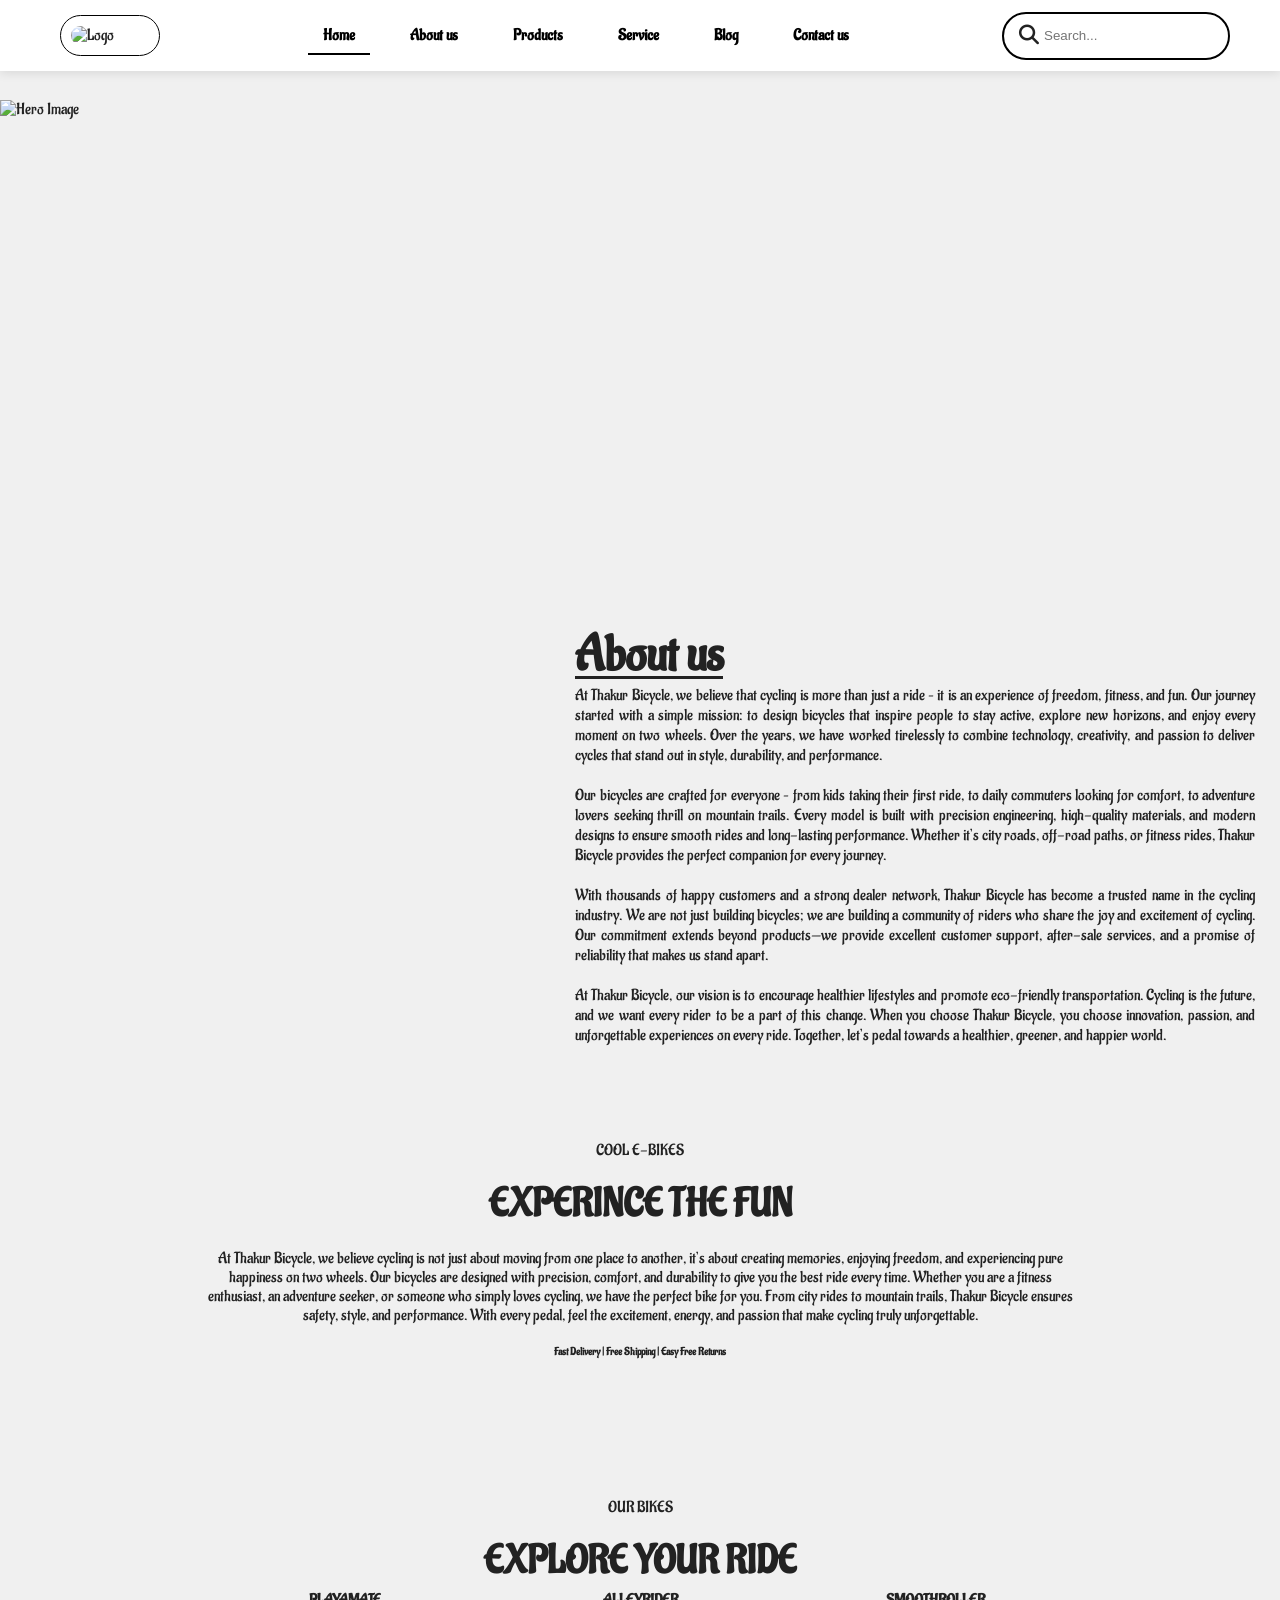
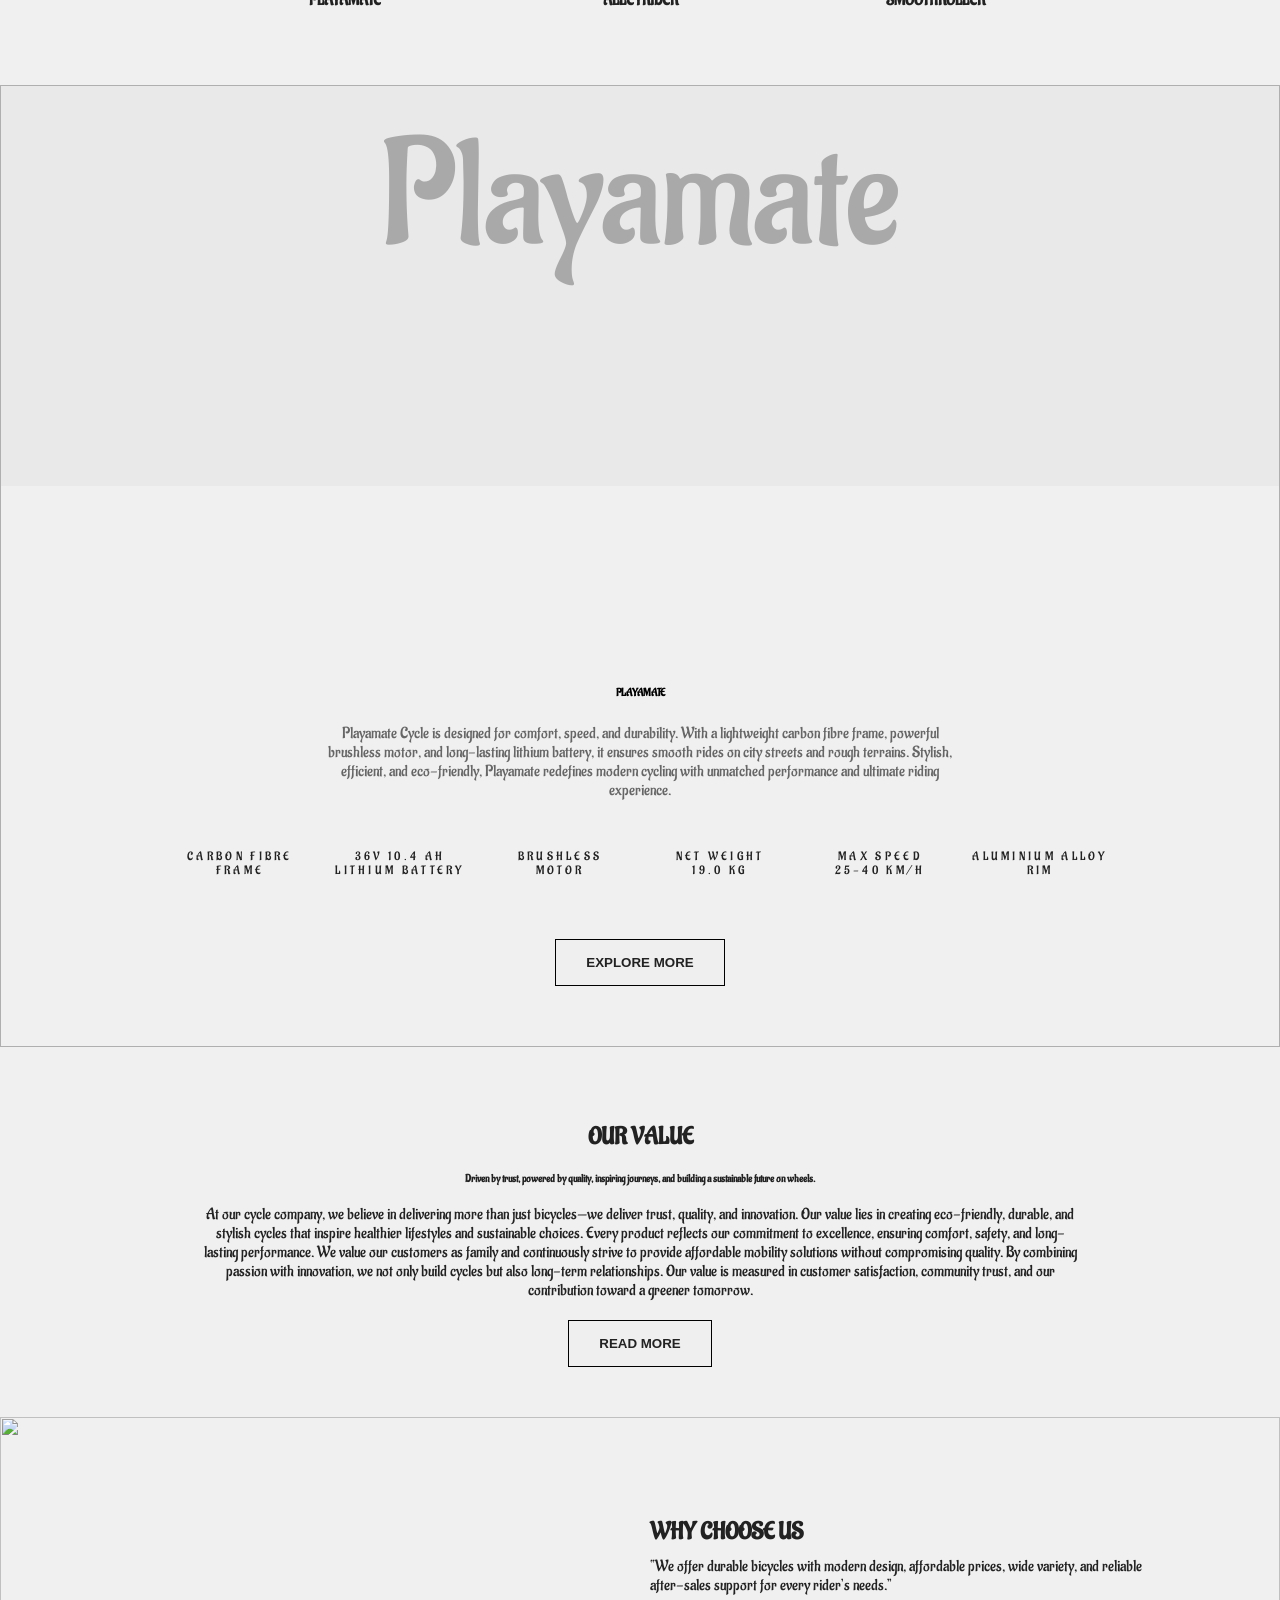
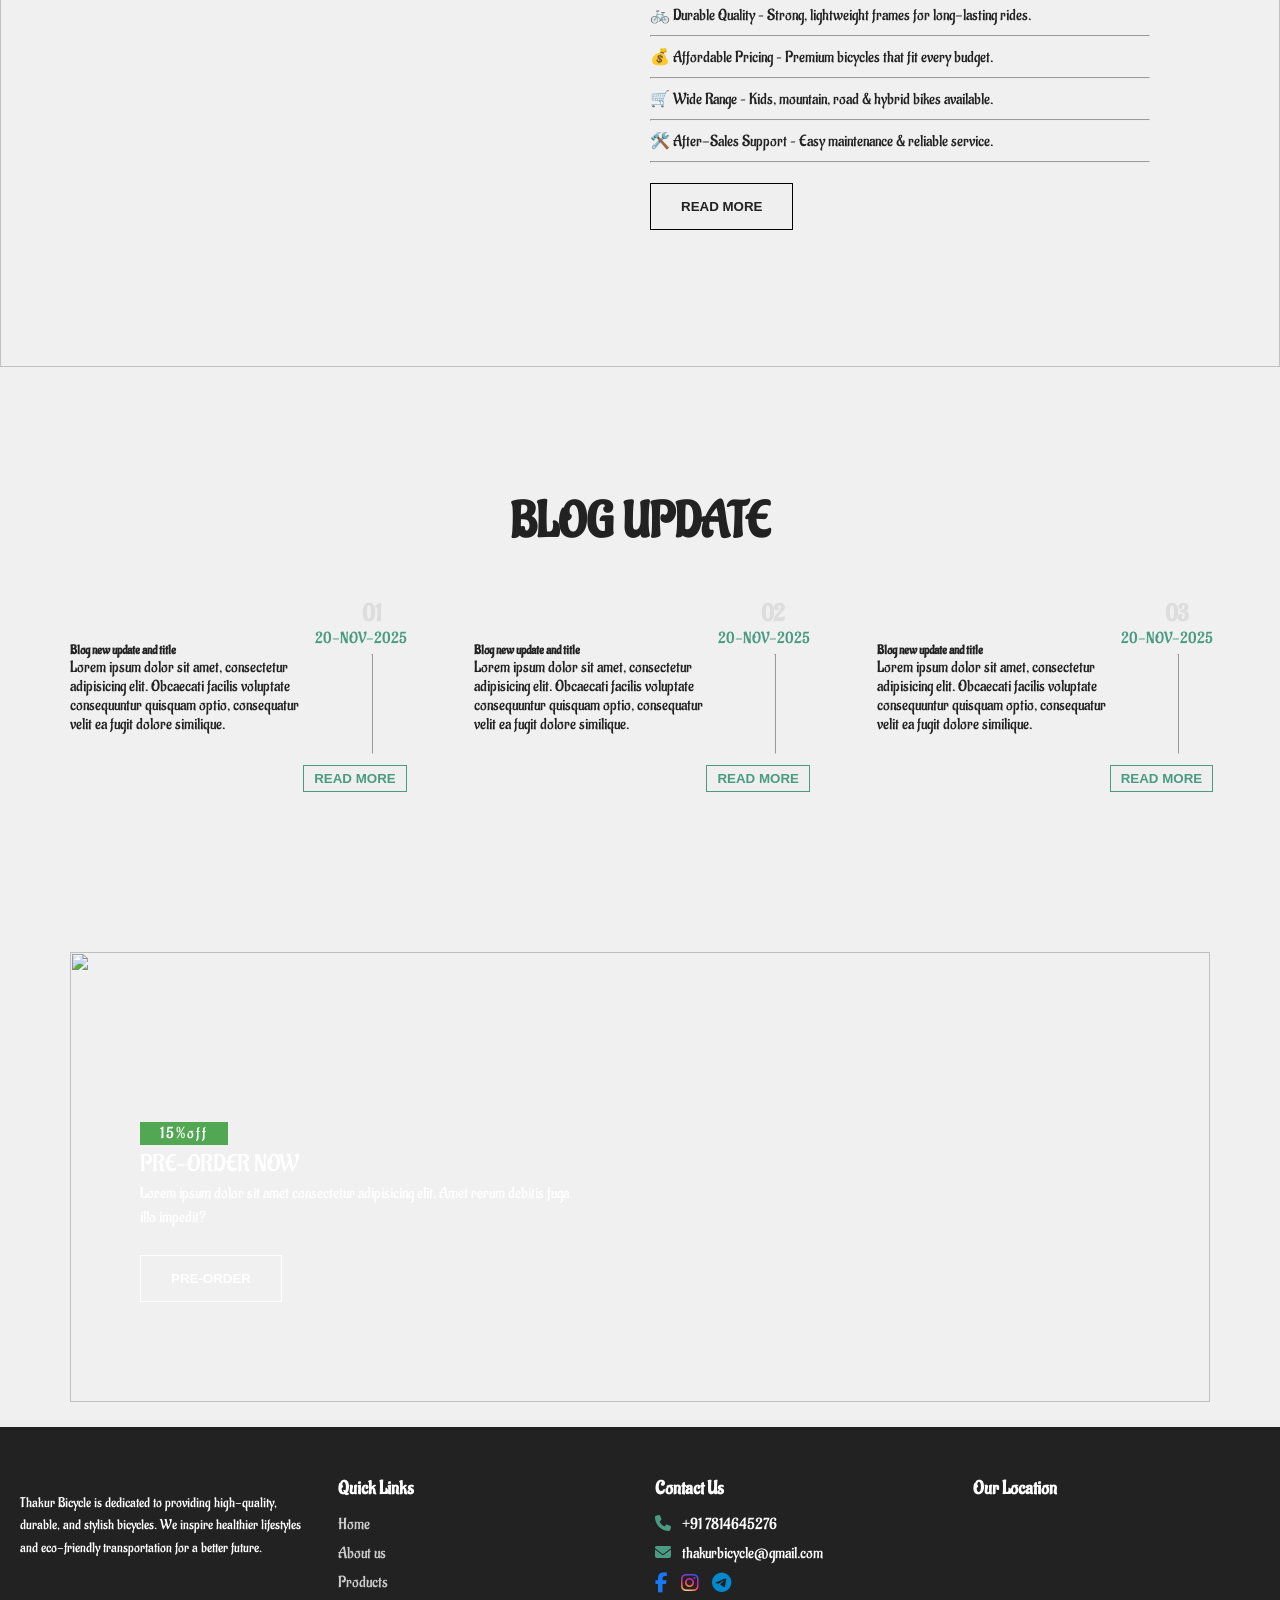
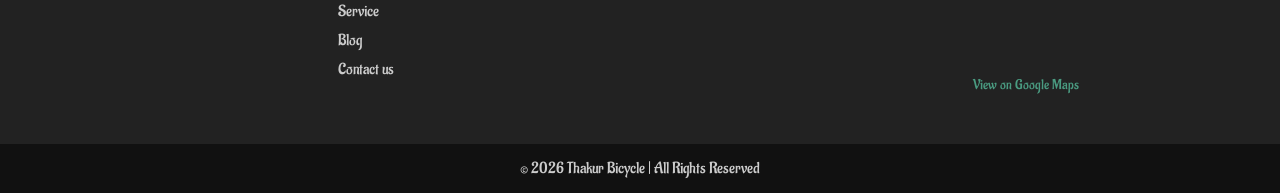
==== index.html @ c26f16fe "Add files via upload" ====
<!DOCTYPE html>
<html lang="en">

<head img="images/logo one.png">
  <meta charset="UTF-8">
  <meta name="viewport" content="width=device-width, initial-scale=1.0">
  <title>Thakurbycycle</title>
  <link rel="stylesheet" href="style.css">
  <link rel="preconnect" href="https://fonts.googleapis.com">
  <link rel="preconnect" href="https://fonts.gstatic.com" crossorigin>
  <link href="https://fonts.googleapis.com/css2?family=Aladin&display=swap" rel="stylesheet">
  <link rel="stylesheet" href="https://cdnjs.cloudflare.com/ajax/libs/font-awesome/6.4.0/css/all.min.css">
</head>

<body>
  <section class="header-section">
  <div class="container">
    <div class="navbar">
      <div class="nav-logo">
        <img src="images/logo one.png" alt="Logo">
      </div>

      <input type="checkbox" id="menu-toggle" class="menu-toggle">
      <label for="menu-toggle" class="menu-icon">
        <span></span>
        <span></span>
        <span></span>
      </label>

      <div class="nav-menu">
        <ul>
          <li><a href="index.html" class="active">Home</a></li>
          <li><a href="about.html">About us</a></li>
          <li><a href="products.html">Products</a></li>
          <li><a href="service.html">Service</a></li>
          <li><a href="blog.html">Blog</a></li>
          <li><a href="contact.html">Contact us</a></li>
        </ul>
      </div>

      <div class="search-box pill">
        <div class="search-icon"><i class="fa fa-search"></i></div>
        <input type="text" placeholder="Search...">
      </div>
    </div>
  </div>
</section>

  <section class="hero-section">
    <div class="container">
      <div class="banner">
        <img src="images/hero image.jpg" alt="Hero Image">
      </div>
    </div>
  </section>


  <section class="about-us-section">
    <div class="container">
      <div class="about">
        <div class="about-image">
          <img src="images/about image.png" alt="">
        </div>
        <div class="about-content">
          <h1>About us</h1>
          <p>At Thakur Bicycle, we believe that cycling is more than just a ride – it is an experience of freedom,
            fitness, and fun. Our journey started with a simple mission: to design bicycles that inspire people to stay
            active, explore new horizons, and enjoy every moment on two wheels. Over the years, we have worked
            tirelessly
            to combine technology, creativity, and passion to deliver cycles that stand out in style, durability, and
            performance.
            <br><br>
            Our bicycles are crafted for everyone – from kids taking their first ride, to daily commuters looking for
            comfort, to adventure lovers seeking thrill on mountain trails. Every model is built with precision
            engineering, high-quality materials, and modern designs to ensure smooth rides and long-lasting performance.
            Whether it’s city roads, off-road paths, or fitness rides, Thakur Bicycle provides the perfect companion for
            every journey.
            <br><br>
            With thousands of happy customers and a strong dealer network, Thakur Bicycle has become a trusted name in
            the
            cycling industry. We are not just building bicycles; we are building a community of riders who share the joy
            and excitement of cycling. Our commitment extends beyond products—we provide excellent customer support,
            after-sale services, and a promise of reliability that makes us stand apart.
            <br><br>
            At Thakur Bicycle, our vision is to encourage healthier lifestyles and promote eco-friendly transportation.
            Cycling is the future, and we want every rider to be a part of this change. When you choose Thakur Bicycle,
            you choose innovation, passion, and unforgettable experiences on every ride. Together, let’s pedal towards a
            healthier, greener, and happier world.
          </p>
        </div>
      </div>
    </div>
  </section>


  <section class="e-bikes-section">
    <div class="container">
      <div class="e-bikes">
        <p>COOL E-BIKES</p>
        <h1>EXPERINCE THE FUN</h1>
        <p>At Thakur Bicycle, we believe cycling is not just about moving from one place to another, it’s about creating
          memories, enjoying freedom, and experiencing pure happiness on two wheels. Our bicycles are designed with
          precision, comfort, and durability to give you the best ride every time. Whether you are a fitness enthusiast,
          an adventure seeker, or someone who simply loves cycling, we have the perfect bike for you. From city rides to
          mountain trails, Thakur Bicycle ensures safety, style, and performance. With every pedal, feel the excitement,
          energy, and passion that make cycling truly unforgettable.</p>
        <h6>Fast Delivery | Free Shipping | Easy Free Returns</h6>
      </div>
    </div>
  </section>



  <section class="our-bike-section">
    <div class="container">
      <div class="bikes">
        <p>OUR BIKES</p>
        <h1>EXPLORE YOUR RIDE</h1>
        <div class="bikes-images">
          <div class="img-caption">
            <img src="images/bikes 1.png" alt="">
            <h4>PLAYAMATE</h4>
          </div>

          <div class="img-caption">
            <img src="images/bikes 2.png" alt="">
            <h4>ALLEYRIDER</h4>
          </div>

          <div class="img-caption">
            <img src="images/bikes 3.png" alt="">
            <h4>SMOOTHROLLER</h4>
          </div>
        </div>
      </div>
    </div>
  </section>


  <section class="bikes-details-section">
    <div class="container">
      <div class="bikes-details">

        <div class="detail-section1">
          <p>Playamate</p>
          <img src="images/detail bike image.png" alt="">
        </div>

        <div class="detail-section2">
          <h6>PLAYAMATE</h6>
          <P>Playamate Cycle is designed for comfort, speed, and durability. With a lightweight carbon fibre frame,
            powerful brushless motor, and long-lasting lithium battery, it ensures smooth rides on city streets and
            rough
            terrains. Stylish, efficient, and eco-friendly, Playamate redefines modern cycling with unmatched
            performance
            and ultimate riding experience.</P>
        </div>

        <div class="bikefeature">
          <div class="feature">
            <img src="images/Carbon Fibre Frame.png" alt="">
            <p>Carbon Fibre <br> Frame</p>
          </div>
          <div class="feature">
            <img src="images/36V 10.4 AH Lithium Battery.png" alt="">
            <p>36V 10.4 AH <br> Lithium Battery</p>
          </div>
          <div class="feature">
            <img src="images/Brushless Motor.png" alt="">
            <p>Brushless <br> Motor</p>
          </div>
          <div class="feature">
            <img src="images/Net Weight 19.0 KG.png" alt="">
            <p>Net Weight <br> 19.0 KG</p>
          </div>
          <div class="feature">
            <img src="images/Max Speed 25-40 KM-H.png" alt="">
            <p>Max Speed <br> 25-40 KM/H</p>
          </div>
          <div class="feature">
            <img src="images/Aluminium Alloy Rim.png" alt="">
            <p>Aluminium Alloy <br> Rim</p>
          </div>
        </div>

        <div class="explore-btn">
          <button><a href="">EXPLORE MORE</a></button>
        </div>

      </div>
    </div>
  </section>



  <section class="our-value-section">
    <div class="container">
      <div class="our-value">
        <h1>OUR VALUE</h1>
        <h6>Driven by trust, powered by quality, inspiring journeys, and building a sustainable future on wheels.</h6>
        <p>At our cycle company, we believe in delivering more than just bicycles—we deliver trust, quality, and
          innovation. Our value lies in creating eco-friendly, durable, and stylish cycles that inspire healthier
          lifestyles and sustainable choices. Every product reflects our commitment to excellence, ensuring comfort,
          safety, and long-lasting performance. We value our customers as family and continuously strive to provide
          affordable mobility solutions without compromising quality. By combining passion with innovation, we not only
          build cycles but also long-term relationships. Our value is measured in customer satisfaction, community
          trust,
          and our contribution toward a greener tomorrow.</p>

        <div class="read-more-btn">
          <button><a href="">READ MORE</a></button>
        </div>

      </div>
    </div>
  </section>


  <section class="why-choose-us-section">
    <div class="container">
      <div class="why-choose-us">
        <div class="img-contain">
          <img src="images/why choose us.png" alt="">
        </div>

        <div class="content">
          <h1>WHY CHOOSE US</h1>
          <p>“We offer durable bicycles with modern design, affordable prices, wide variety, and reliable after-sales
            support for every rider’s needs.”</p>
          <p>
            🚲 Durable Quality – Strong, lightweight frames for long-lasting rides.
            <hr>
            💰 Affordable Pricing – Premium bicycles that fit every budget.
            <hr>
            🛒 Wide Range – Kids, mountain, road & hybrid bikes available.
            <hr>
            🛠️ After-Sales Support – Easy maintenance & reliable service.
            <hr>
          </p>

          <div class="why-choose-us-btn">
            <button><a href="">READ MORE</a></button>
          </div>
        </div>
      </div>
    </div>
  </section>

  <section class="blog-update-section">
    <div class="container">
      <div class="blog-update">
        <h1>BLOG UPDATE</h1>

        <div class="blog-image-container">
          <div class="blog-image">
            <div class="blog">
              <img src="images/blog 1.png" alt="">
              <div class="blog-content">
                <h5>Blog new update and title</h5>
                <p>Lorem ipsum dolor sit amet, consectetur adipisicing elit. Obcaecati facilis voluptate consequuntur
                  quisquam
                  optio, consequatur velit ea fugit dolore similique.</p>
              </div>
              <div class="update">
                <h1>01</h1>
                <time datetime="20-NOV-2025">20-NOV-2025</time>
                <hr>
                <div class="blog-btn">
                  <button><a href="">READ MORE</a></button>
                </div>
              </div>
            </div>
          </div>

          <div class="blog-image">
            <div class="blog">
              <img src="images/blog 2.png" alt="">
              <div class="blog-content">
                <h5>Blog new update and title</h5>
                <p>Lorem ipsum dolor sit amet, consectetur adipisicing elit. Obcaecati facilis voluptate consequuntur
                  quisquam
                  optio, consequatur velit ea fugit dolore similique.</p>
              </div>
              <div class="update">
                <h1>02</h1>
                <time datetime="20-NOV-2025">20-NOV-2025</time>
                <hr>
                <div class="blog-btn">
                  <button><a href="">READ MORE</a></button>
                </div>
              </div>
            </div>
          </div>

          <div class="blog-image">
            <div class="blog">
              <img src="images/blog 3.png" alt="">
              <div class="blog-content">
                <h5>Blog new update and title</h5>
                <p>Lorem ipsum dolor sit amet, consectetur adipisicing elit. Obcaecati facilis voluptate consequuntur
                  quisquam
                  optio, consequatur velit ea fugit dolore similique.</p>
              </div>
              <div class="update">
                <h1>03</h1>
                <time datetime="20-NOV-2025">20-NOV-2025</time>
                <hr>
                <div class="blog-btn">
                  <button><a href="">READ MORE</a></button>
                </div>
              </div>
            </div>
          </div>

        </div>
      </div>
  </section>



  <section class="pre-order-section">
    <div class="container">
      <div class="pre-order">
        <img src="images/order banner.png" alt="">
        <div class="order-content">
          <p class="p-background">15%off</p>
          <h1>PRE-ORDER NOW</h1>
          <p>Lorem ipsum dolor sit amet consectetur adipisicing elit. Amet rerum debitis fuga illo impedit?</p>
          <div class="order-btn">
            <button><a href="products.html">PRE-ORDER</a></button>
          </div>
        </div>
      </div>
    </div>
  </section>





  <section class="footer-section">
    <div class="container">
      <footer class="footer">

        <div class="footer-column footer-about">
          <img src="images/main logo.png" alt="">
          <p>
            Thakur Bicycle is dedicated to providing high-quality, durable, and stylish bicycles.
            We inspire healthier lifestyles and eco-friendly transportation for a better future.
          </p>
        </div>

        <div class="footer-column footer-menu">
          <h3>Quick Links</h3>
          <ul>
            <li><a href="index.html">Home</a></li>
            <li><a href="about.html">About us</a></li>
            <li><a href="products.html">Products</a></li>
            <li><a href="service.html">Service</a></li>
            <li><a href="blog.html">Blog</a></li>
            <li><a href="contact.html">Contact us</a></li>
          </ul>
        </div>

        <div class="footer-column footer-contact">
          <h3>Contact Us</h3>

          <p><i class="fa-solid fa-phone contact-icon"></i> +91 7814645276</p>
          <p><i class="fa-solid fa-envelope contact-icon"></i> thakurbicycle@gmail.com</p>

          <div class="social-icons">
            <a href="#"><i class="fa-brands fa-facebook-f facebook"></i></a>
            <a href="#"><i class="fa-brands fa-instagram instagram"></i></a>
            <a href="#"><i class="fa-brands fa-telegram telegram"></i></a>
          </div>
        </div>

        <div class="footer-column footer-map">
          <h3>Our Location</h3>

          <iframe src="https://www.google.com/maps?q=Punjab,India&output=embed" width="100%" height="150"
            style="border:0;">
          </iframe>

          <p class="map-link">
            <a href="https://www.google.com/maps?q=Punjab,India" target="_blank">
              View on Google Maps
            </a>
          </p>
        </div>

      </footer>

      <div class="footer-bottom">
        <p>© 2026 Thakur Bicycle | All Rights Reserved</p>
      </div>
    </div>
  </section>

</body>

</html>
---- style.css ----
* {
    margin: 0;
    padding: 0;
    box-sizing: border-box;
}

html {
    scroll-behavior: smooth;
}

body {
    font-family: "Aladin", system-ui;
    background: #f0f0f0;
    color: #222;
    margin-top: 150px;
}

.container {
    width: 100%;
    /* max-width: 1380px; */
    margin: 0 auto;
}

/* navbar section */

.navbar {
    position: fixed;
    top: 0;
    left: 0;
    width: 100%;

    display: flex;
    justify-content: space-between;
    align-items: center;

    background: #fff;
    padding: 10px 50px;
    z-index: 1000;

    box-shadow: 0 2px 10px rgba(0, 0, 0, 0.1);
}

.nav-logo img {
    width: 100px;
    border: 1px solid #000;
    border-radius: 50px;
    padding: 10px;
    margin: 5px 10px;
}

.nav-menu ul {
    display: flex;
    gap: 25px;
    margin: 0 10px;
}

.nav-menu ul li {
    list-style: none;
}

.nav-menu ul li a {
    text-decoration: none;
    color: black;
    font-weight: bold;
}

.nav-menu ul li a {
    text-decoration: none;
    color: black;
    padding: 8px 15px;
    transition: 0.3s;
}

.nav-menu ul li a:hover {
    border-bottom: 2px solid green;
}

.nav-menu ul li a.active {
    border-bottom: 2px solid black;
    font-weight: bold;
}

.search-box {
    display: flex;
    justify-content: space-around;
    align-items: center;
    gap: 5px;
    border: 2px solid black;
    padding: 10px 15px;
    border-radius: 75px;
}

.search-box input {
    border: none;
    background-color: transparent;
}

.search-icon {
    font-size: 20px;
}




/* hero section */

.banner {
    width: 100%;
    margin-top: -50px;
}

.banner img {
    height: 500px;
    width: 100%;
    min-width: 1350px;
}


/* e-bike section */

.e-bikes {
    width: 1280px;
    margin: auto;
    padding: 50px 200px;
}

.e-bikes p,
.e-bikes h1,
.e-bikes p,
.e-bikes h6 {
    display: flex;
    justify-content: center;
    align-items: center;
    text-align: center;
    margin: 20px 0px;
}

.e-bikes h1 {
    font-size: 40px;
}



/* about section */

.about {
    width: 1280px;
    display: flex;
    text-align: center;
    margin: auto;
}

.about-image {
    width: 100%;
    padding: 25px;
}

.about-image img {
    position: relative;
    width: 500px;
    border-radius: 100%;
}

.about-content {
    padding: 25px;
}

.about-content h1 {
    width: 100%;
    font-size: 50px;
    text-decoration: underline;
    text-decoration-thickness: 3px;
    text-underline-offset: 6px;
    text-align: start;
}

.about-content p {
    line-height: 20px;
    text-align: justify;
}



/* bikes section */

.bikes {
    width: 1280px;
    margin: auto;
    padding: 50px 150px;
}

.bikes p,
.bikes h1 {
    display: flex;
    justify-content: center;
    align-items: center;
    text-align: center;
    margin: 20px 0px;
}

.bikes h1 {
    font-size: 40px;
}

.bikes-images {
    display: flex;
    justify-content: space-evenly;
    align-items: center;
    /* margin-top: 100px; */
}

.bikes-images img {
    width: 200px;
    justify-content: space-between;
}

.img-caption h4 {
    text-align: center;
    margin-top: -15px;
}



/* bikes details */

.bikes-details {
    width: 1280px;
    margin: 25px auto;
    border: 1px solid #b0afaf;
}

.detail-section1 {
    height: 400px;
    background-color: #e4e4e499;
    color: darkgray;
}

.detail-section1 p {
    text-align: center;
    padding-top: 20px;
    font-size: 150px;
}

.detail-section1 img {
    width: 800px;
    display: flex;
    margin: auto;
    position: relative;
    top: -170px;
}



.detail-section2 {
    height: auto;
    padding-top: 200px;
}

.detail-section2 h6 {
    padding-bottom: 25px;
    color: #000 !important;
}

.detail-section2 p,
.detail-section2 h6 {
    text-align: center;
    width: 650px;
    margin: auto;
    color: #666666;
}



.bikefeature {
    display: flex;
    justify-content: center;
    align-items: center;
    margin: 50px;
}

.feature {
    text-align: center;
}

.feature img {
    width: 80px;
}

.feature p {
    width: 160px;
    text-align: center;
    font-size: 12px;
    text-transform: uppercase;
    line-height: 1.2;
    letter-spacing: 3.3px;
}

.explore-btn {
    text-align: center;
    margin: 60px auto;
}

.explore-btn button {
    border: 1px solid black;
    padding: 15px 30px;
}

.explore-btn button a {
    text-decoration: none;
    color: #222;
    font-weight: 600;
}


/* our value section */

.our-value {
    width: 1280px;
    display: flex;
    flex-direction: column;
    justify-content: center;
    align-items: center;
    text-align: center;
    gap: 20px;
    margin: auto;
    padding: 50px 200px;

}

.read-more-btn {
    text-align: center;

}

.read-more-btn button {
    border: 1px solid black;
    padding: 15px 30px;
}

.read-more-btn button a {
    text-decoration: none;
    color: #222;
    font-weight: 600;
}




/* why choose us section */

.why-choose-us {
    width: 100%;
    height: 600px;
    min-width: 1300px;
    margin: auto;

}

.img-contain {
    width: 100%;
    margin: auto;
    text-align: center;
}

.img-contain img {
    width: 1280px;
    height: 550px;
}

.content {
    position: relative;
    bottom: 450px;
    left: 50%;
    max-width: 500px;
    display: flex;
    flex-direction: column;
    justify-content: start;
    gap: 10px;
}


.why-choose-us-btn {
    text-align: start;

}

.why-choose-us-btn button {
    border: 1px solid black;
    padding: 15px 30px;
}

.why-choose-us-btn button a {
    text-decoration: none;
    color: #222;
    font-weight: 600;
}





.blog-update>h1 {
    text-align: center;
    margin: 75px;
    font-size: 50px;
}

.blog-image-container {
    width: 1280px;
    display: flex;
    justify-content: space-evenly;
    align-items: center;
    margin: auto;
}

.blog img {
    width: 333px;
}

.blog-content {
    width: 250px;
    margin-top: 14px;
}

.update {
    position: relative;
    bottom: 135px;
    left: 65%;
    width: 120px;
    text-align: end;
}

.update>h1 {
    padding-right: 25px;
    color: #dddddd;
}

.update time {
    color: #4A9B81;
}

.update hr {
    width: 100px;
    transform: rotate(90deg);
    margin-left: 35px;
    margin-top: 55px;
    margin-bottom: 60px;
}


.blog-btn {
    text-align: end;
}

.blog-btn button {
    border: 1px solid #4A9B81;
    padding: 5px 10px;
}

.blog-btn button a {
    text-decoration: none;
    color: #4A9B81;
    font-weight: 600;
}






.pre-order {
    width: 1140px;
    height: 450px;
    margin: 25px auto;
}


.pre-order img {
    display: block;
    justify-content: center;
    margin: auto;
    width: 1140px;
    height: 450px;
}

.order-content {
    width: 50%;
    position: relative;
    bottom: 350px;
    color: white;
    padding: 70px;
    line-height: 1.5;

}

.p-background {
    background-color: #52a752;
    display: inline;
    padding: 2px 20px;
    letter-spacing: 2px;
}

.order-content h1 {
    font-weight: 500;
}

.order-btn {
    text-align: start;
    margin-top: 25px;
}

.order-btn button {
    border: 1px solid white;
    background-color: transparent;
    padding: 15px 30px;
}

.order-btn button a {
    text-decoration: none;
    color: white;
    font-weight: 600;
}






/* ================= FOOTER ================= */

.footer {
    width: 100%;
    margin: auto;
    display: flex;
    justify-content: space-between;
    gap: 30px;
    padding: 50px 20px;
    background-color: #222;
    color: #fff;
}

.footer-column {
    width: 25%;
}

/* Column 1 */
.footer-about img {
    filter: invert(1);
    width: 80px;
    border-radius: 50%;
    margin-bottom: 15px;
}

.footer-about p {
    font-size: 14px;
    line-height: 1.6;
}

/* Column 2 */
.footer-menu h3 {
    margin-bottom: 15px;
}

.footer-menu ul {
    list-style: none;
}

.footer-menu ul li {
    margin-bottom: 10px;
}

.footer-menu ul li a {
    text-decoration: none;
    color: #ccc;
}

.footer-menu ul li a:hover {
    color: #fff;
}

/* Column 3 */
.footer-contact h3 {
    margin-bottom: 15px;
}

.footer-contact p {
    margin-bottom: 10px;
}

/* Contact Icons */
.contact-icon {
    margin-right: 8px;
    color: #4A9B81;
}

/* Social Icons */
.social-icons {
    margin-top: 10px;
}

.social-icons a {
    text-decoration: none;
}

.social-icons a i {
    font-size: 20px;
    margin-right: 10px;
    transition: 0.3s;
}

/* Original Colors */
.facebook {
    color: #1877F2;
}

.instagram{
    background: radial-gradient(circle at 30% 107%,
            #fdf497 0%, #fdf497 5%,
            #fd5949 45%, #d6249f 60%, #285AEB 90%);

    display: inline-block;

    -webkit-background-clip: text;
    background-clip: text;
    -webkit-text-fill-color: transparent;
}

.twitter {
    color: #000;
}

.telegram {
    color: #0088cc;
}

/* Hover */
.social-icons a i:hover {
    transform: scale(1.2);
}

/* Column 4 */
.footer-map h3 {
    margin-bottom: 10px;
}

.map-link {
    margin-top: 10px;
}

.map-link a {
    color: #4A9B81;
    text-decoration: none;
    font-size: 14px;
}

.map-link a:hover {
    text-decoration: underline;
}

/* Bottom */
.footer-bottom {
    text-align: center;
    background-color: #111;
    color: #ccc;
    padding: 15px;
}











/* ===== MISSION & VISION ===== */
.mission-vision {
    width: 1280px;
    margin: 50px auto;
    display: flex;
    gap: 40px;
}

.mission-box,
.vision-box {
    border: 1px solid #ccc;
    padding: 30px;
    text-align: center;
    background: #fff;
}

/* ===== JOURNEY ===== */
.journey {
    text-align: center;
    margin: 80px 0;
}

.timeline {
    display: flex;
    justify-content: space-around;
    margin-top: 40px;
}

.timeline-box {
    border: 1px solid #000;
    padding: 20px;
    width: 200px;
}

/* ===== TEAM ===== */
.team {
    text-align: center;
    margin: 80px 0;
}

.team-container {
    display: flex;
    justify-content: center;
    gap: 40px;
}

.team-member img {
    width: 150px;
    border-radius: 50%;
}

/* ===== TESTIMONIAL ===== */
.testimonial {
    text-align: center;
    margin: 80px 0;
}

.testimonial-container {
    display: flex;
    justify-content: center;
    gap: 30px;
}

.review-card {
    border: 1px solid #ccc;
    padding: 20px;
    width: 250px;
    background: #fff;
}

/* ===== STATS ===== */
.stats {
    display: flex;
    justify-content: space-around;
    margin: 80px auto;
    width: 1280px;
    text-align: center;
}

.stat-box h1 {
    font-size: 40px;
    color: #4A9B81;
}







/* ===== PRODUCTS PAGE ===== */

.products-page {
    text-align: center;
    margin: 60px 0;
}

.product-container {
    display: flex;
    justify-content: center;
    gap: 40px;
    margin-top: 40px;
}

.product-card {
    border: 1px solid #ccc;
    padding: 20px;
    background: #fff;
    width: 250px;
    text-align: center;
}

.product-card img {
    width: 200px;
}

.product-card button {
    margin-top: 10px;
    padding: 10px 20px;
}

/* ===== CATEGORIES ===== */

.categories {
    text-align: center;
    margin: 80px 0;
}

.category-box {
    display: flex;
    justify-content: center;
    gap: 40px;
    font-size: 18px;
}

/* ===== FEATURES ===== */

.features {
    text-align: center;
    margin: 80px 0;
}

.feature-container {
    display: flex;
    justify-content: center;
    gap: 40px;
}

.feature-box {
    border: 1px solid #000;
    padding: 20px;
    width: 150px;
}

.feature-box i {
    font-size: 30px;
    margin-bottom: 10px;
}

/* ===== TESTIMONIAL (reuse if already added) */

.testimonial-container {
    display: flex;
    justify-content: center;
    gap: 30px;
}

.review-card {
    border: 1px solid #ccc;
    padding: 20px;
    width: 250px;
    background: #fff;
}








/* ===== SERVICE PAGE ===== */

.services {
    text-align: center;
    margin: 60px 0;
}

.service-container {
    display: flex;
    justify-content: center;
    gap: 40px;
}

.service-card {
    border: 1px solid #ccc;
    padding: 20px;
    width: 250px;
    background: #fff;
}

.service-card i {
    font-size: 30px;
    margin-bottom: 10px;
}

/* ===== PROCESS ===== */

.process {
    text-align: center;
    margin: 80px 0;
}

.process-container {
    display: flex;
    justify-content: center;
    gap: 30px;
}

.process-box {
    border: 1px solid #000;
    padding: 20px;
    width: 200px;
}

/* ===== PRICING ===== */

.pricing {
    text-align: center;
    margin: 80px 0;
}

.pricing-container {
    display: flex;
    justify-content: center;
    gap: 40px;
}

.price-card {
    border: 1px solid #ccc;
    padding: 20px;
    width: 250px;
    background: #fff;
}

.price-card button {
    margin-top: 10px;
    padding: 10px 20px;
}







/* ===== BLOG HERO ===== */
.blog-hero {
    text-align: center;
    margin: 60px 0;
}

/* ===== BLOG GRID ===== */
.blog-grid {
    display: flex;
    justify-content: center;
    gap: 40px;
}

.blog-card {
    border: 1px solid #ccc;
    width: 250px;
    padding: 15px;
    background: #fff;
}

.blog-card img {
    width: 100%;
}

.blog-card button {
    margin-top: 10px;
    padding: 8px 15px;
}

/* ===== CATEGORIES ===== */
.blog-categories {
    text-align: center;
    margin: 80px 0;
}

.category-list {
    display: flex;
    justify-content: center;
    gap: 30px;
}

/* ===== LATEST POSTS ===== */
.latest-posts {
    text-align: center;
    margin: 80px 0;
}

.latest-container {
    display: flex;
    justify-content: center;
    gap: 30px;
}

.latest-card {
    border: 1px solid #000;
    padding: 20px;
    width: 200px;
}

/* ===== NEWSLETTER ===== */
.newsletter {
    text-align: center;
    margin: 80px 0;
}

.newsletter input {
    padding: 10px;
    width: 250px;
}

.newsletter button {
    padding: 10px 20px;
}






/* ===== CONTACT HERO ===== */
.contact-hero {
    text-align: center;
    margin: 60px 0;
}

/* ===== CONTACT SECTION ===== */
.contact-section {
    display: flex;
    justify-content: center;
    gap: 50px;
    margin: 50px 0;
}

.contact-form,
.contact-info {
    width: 400px;
}

.contact-form input,
.contact-form textarea {
    width: 100%;
    padding: 10px;
    margin: 10px 0;
}

.contact-form button {
    padding: 10px 20px;
}

/* ===== CONTACT INFO ===== */
.contact-info p {
    margin: 10px 0;
}

/* ===== MAP ===== */
.map {
    margin: 50px 0;
}

/* ===== FAQ ===== */
.faq {
    text-align: center;
    margin: 80px 0;
}

.faq-box {
    border: 1px solid #ccc;
    padding: 20px;
    margin: 20px auto;
    width: 500px;
}



































/* ================= RESPONSIVE ================= */

img {
    max-width: 100%;
    height: auto;
    display: block;
}

/* ===== NAVBAR TOGGLE BASE ===== */
.menu-toggle {
    display: none;
}

.menu-icon {
    display: none;
    flex-direction: column;
    gap: 5px;
    cursor: pointer;
    padding: 10px;
}

.menu-icon span {
    width: 28px;
    height: 3px;
    background: #000;
    border-radius: 3px;
    transition: 0.3s;
}

/* ===== GENERAL RESPONSIVE ===== */
@media (max-width: 1200px) {
    .container,
    .e-bikes,
    .about,
    .bikes,
    .bikes-details,
    .our-value,
    .mission-vision,
    .stats,
    .blog-image-container,
    .pre-order,
    .img-contain img {
        width: 100%;
        max-width: 100%;
    }

    .navbar {
        padding: 10px 20px;
    }

    .banner img,
    .pre-order img {
        min-width: 100%;
    }

    .why-choose-us {
        min-width: 100%;
        height: auto;
        padding: 40px 20px;
    }

    .why-choose-us-btn button,
    .read-more-btn button,
    .explore-btn button,
    .order-btn button {
        padding: 12px 22px;
    }
}

@media (max-width: 992px) {
    .navbar {
        flex-wrap: wrap;
        gap: 15px;
    }

    .nav-menu ul {
        flex-wrap: wrap;
        justify-content: center;
        gap: 12px;
    }

    .e-bikes,
    .bikes,
    .our-value {
        padding: 40px 20px;
    }

    .about {
        flex-direction: column;
        width: 100%;
        padding: 0 20px;
    }

    .about-image img {
        width: 320px;
        max-width: 100%;
        margin: auto;
    }

    .bikes-images,
    .bikefeature,
    .timeline,
    .team-container,
    .testimonial-container,
    .product-container,
    .service-container,
    .process-container,
    .pricing-container,
    .blog-grid,
    .latest-container,
    .contact-section,
    .footer,
    .mission-vision,
    .stats {
        flex-direction: column;
        align-items: center;
    }

    .bikes-details,
    .stats,
    .mission-vision {
        width: 100%;
        padding: 0 20px;
    }

    .detail-section1 {
        height: auto;
        padding-bottom: 30px;
    }

    .detail-section1 p {
        font-size: 72px;
        padding-top: 20px;
    }

    .detail-section1 img {
        width: 90%;
        top: 0;
        margin-top: 10px;
    }

    .detail-section2 {
        padding-top: 40px;
    }

    .detail-section2 p,
    .detail-section2 h6 {
        width: 100%;
        padding: 0 20px;
    }

    .content {
        position: static;
        max-width: 100%;
        padding: 20px;
        text-align: center;
    }

    .why-choose-us-btn {
        text-align: center;
    }

    .pre-order {
        height: auto;
        width: 100%;
    }

    .pre-order img {
        width: 100%;
        height: auto;
    }

    .order-content {
        position: static;
        width: 100%;
        padding: 30px;
        color: #222;
        background: #f4f4f4;
    }

    .footer-column {
        width: 100%;
        text-align: center;
    }

    .footer-about,
    .footer-menu,
    .footer-contact,
    .footer-map {
        display: flex;
        flex-direction: column;
        align-items: center;
    }
}

@media (max-width: 768px) {
    body {
        margin-top: 110px;
    }

    .navbar {
        padding: 10px 15px;
        justify-content: space-between;
        align-items: center;
    }

    .nav-logo img {
        width: 75px;
        padding: 6px;
    }

    .menu-icon {
        display: flex;
    }

    .search-box {
        width: 100%;
        max-width: 100px;
        padding: 8px 12px;
        order: 3;
    }

    .nav-menu {
        width: 100%;
        display: none;
        order: 4;
        margin-top: 10px;
    }

    .menu-toggle:checked ~ .nav-menu {
        display: block;
    }

    .nav-menu ul {
        flex-direction: column;
        align-items: center;
        gap: 10px;
        padding: 10px 0;
    }

    .nav-menu ul li a {
        padding: 6px 10px;
        font-size: 14px;
    }

    .banner {
        margin-top: 0;
    }

    .banner img {
        height: 260px;
        object-fit: cover;
    }

    .e-bikes h1,
    .bikes h1,
    .blog-update > h1 {
        font-size: 30px;
    }

    .about-content h1 {
        font-size: 34px;
        text-align: center;
    }

    .bikes-images {
        flex-direction: column;
        gap: 25px;
    }

    .bikefeature {
        flex-wrap: wrap;
        gap: 20px;
        margin: 30px 10px;
    }

    .feature p {
        width: 130px;
        letter-spacing: 2px;
    }

    .why-choose-us {
        height: auto;
        padding: 35px 15px;
    }

    .img-contain {
        padding: 0 10px;
    }

    .img-contain img {
        height: auto;
    }

    .content {
        margin-top: 20px;
        padding: 10px;
    }

    .blog-image-container {
        flex-direction: column;
        gap: 30px;
        width: 100%;
    }

    .blog img {
        width: 100%;
        max-width: 350px;
        margin: auto;
    }

    .blog-content {
        width: 100%;
        max-width: 320px;
        margin: 14px auto 0;
        text-align: center;
    }

    .update {
        position: static;
        width: 100%;
        text-align: center;
        margin: 20px 0;
    }

    .update hr {
        transform: none;
        margin: 15px auto;
    }

    .pre-order {
        margin: 20px auto;
    }

    .order-content h1 {
        font-size: 28px;
    }

    .contact-form,
    .contact-info {
        width: 100%;
        max-width: 400px;
    }

    .faq-box {
        width: 90%;
    }

    .footer {
        padding: 40px 15px;
        text-align: center;
        align-items: center;
    }
}

@media (max-width: 576px) {
    body {
        margin-top: 95px;
    }

    .navbar {
        /* flex-direction: column; */
        align-items: center;
        padding: 10px;
        gap: 10px;
    }

    .nav-logo img {
        width: 65px;
    }

    .nav-menu ul {
        gap: 6px;
    }

    .nav-menu ul li a {
        font-size: 13px;
        padding: 5px 8px;
    }

    .search-box {
        width: 100%;
        max-width: 75px;
        input::placeholder {
    opacity: 0;
  }
    }

    .banner img {
        height: 220px;
    }

    .e-bikes,
    .bikes,
    .our-value {
        padding: 30px 15px;
    }

    .e-bikes h1,
    .bikes h1,
    .blog-update > h1 {
        font-size: 26px;
    }

    .about-image img {
        width: 240px;
    }

    .about-content h1 {
        font-size: 28px;
    }

    .about-content p,
    .detail-section2 p,
    .our-value p {
        font-size: 14px;
        line-height: 1.6;
    }

    .detail-section1 p {
        font-size: 48px;
    }

    .feature img {
        width: 60px;
    }

    .feature p {
        font-size: 11px;
        letter-spacing: 1.5px;
        width: 110px;
    }

    .mission-box,
    .vision-box,
    .review-card,
    .product-card,
    .service-card,
    .price-card,
    .latest-card,
    .timeline-box,
    .process-box,
    .feature-box {
        width: 100%;
        max-width: 320px;
    }

    .footer {
        padding: 30px 15px;
    }

    .footer-column {
        width: 100%;
        max-width: 100%;
        text-align: center;
    }

    .footer-about p,
    .footer-menu ul li a,
    .footer-contact p,
    .map-link a {
        font-size: 13px;
    }

    .footer-bottom {
        font-size: 13px;
    }
}
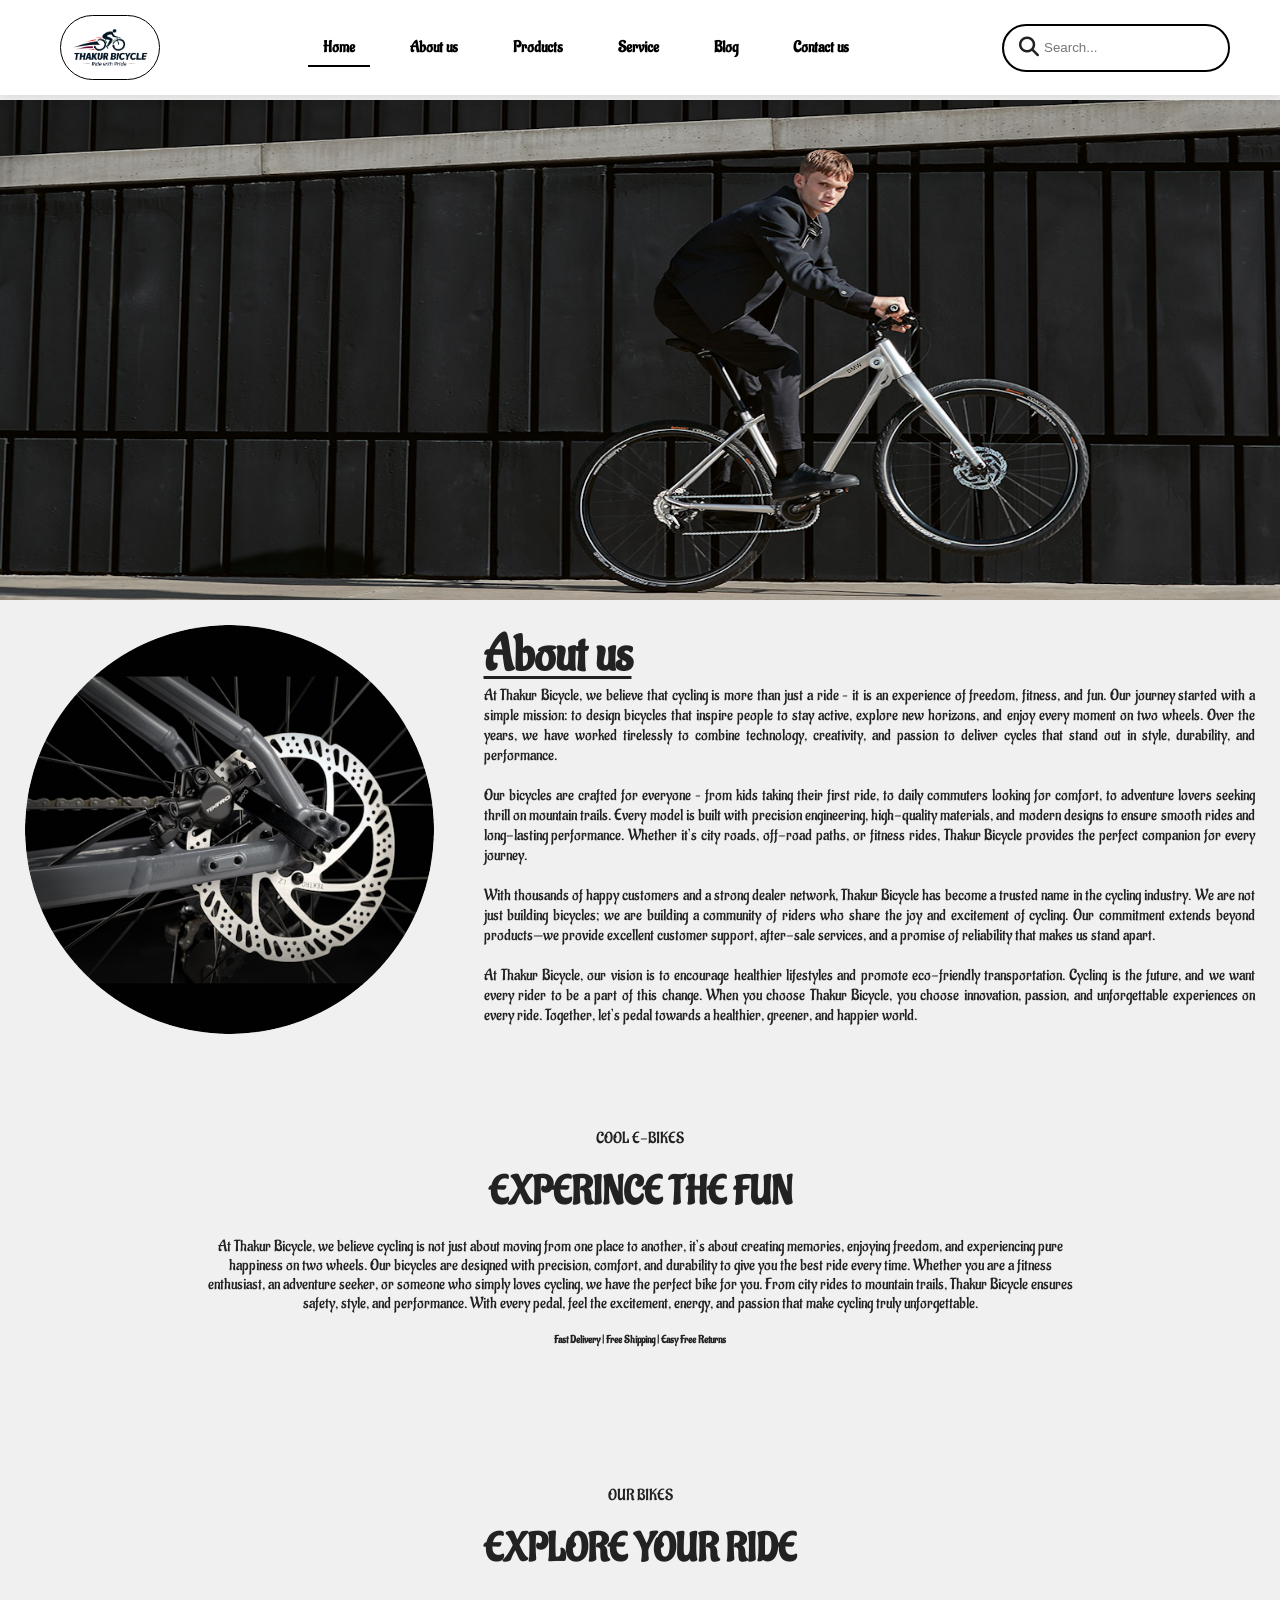
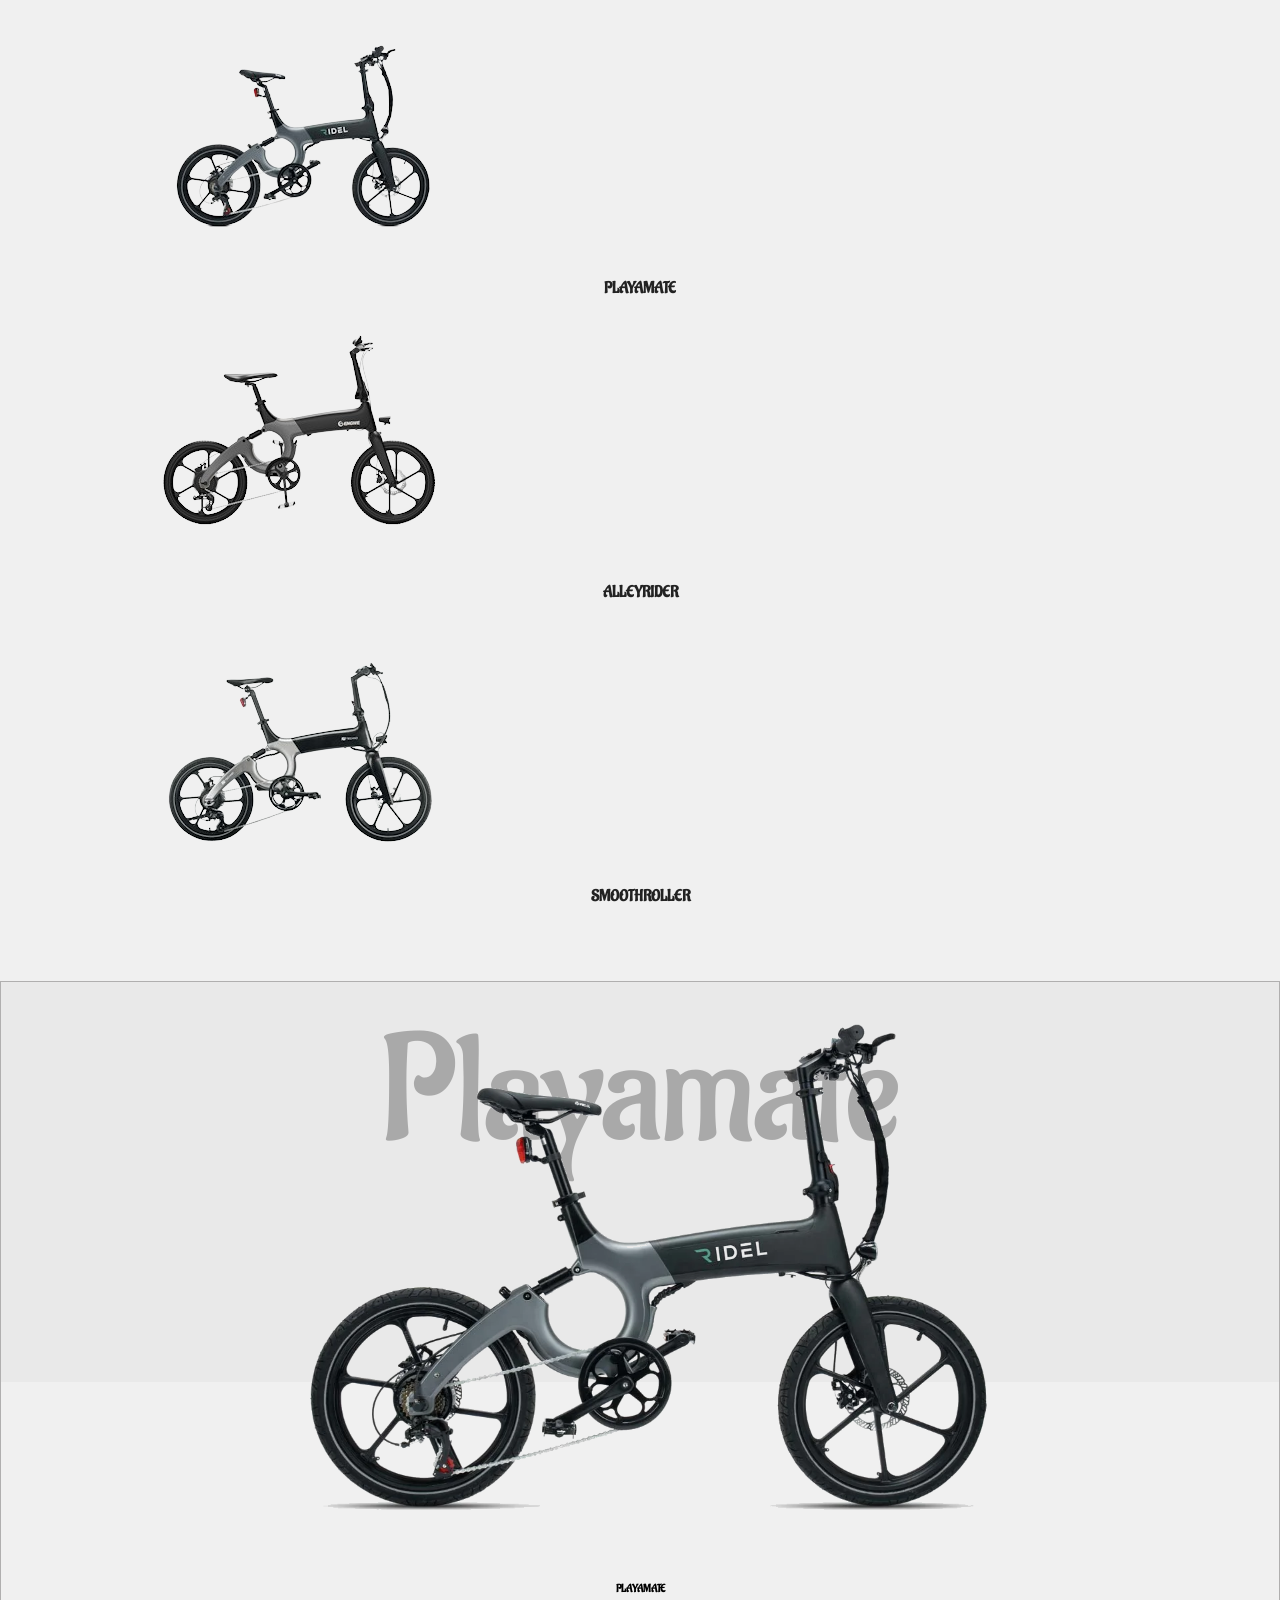
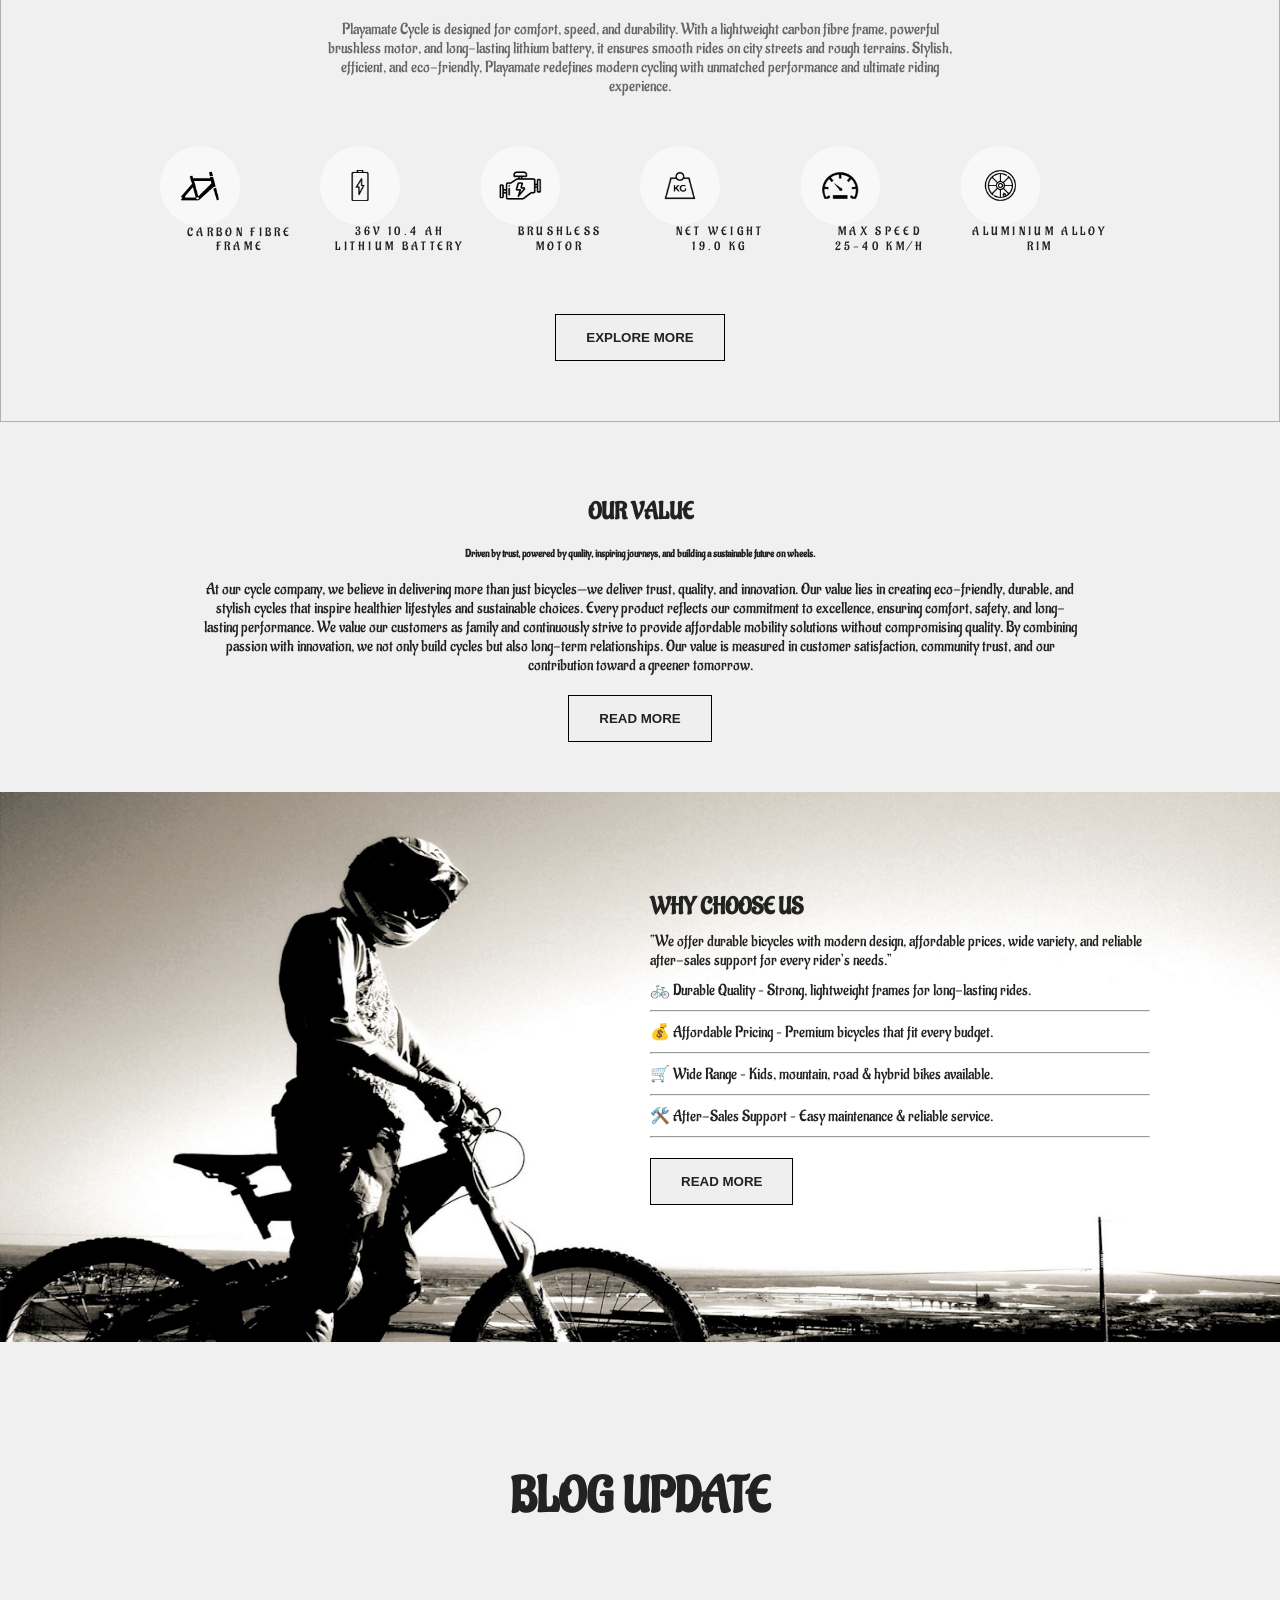
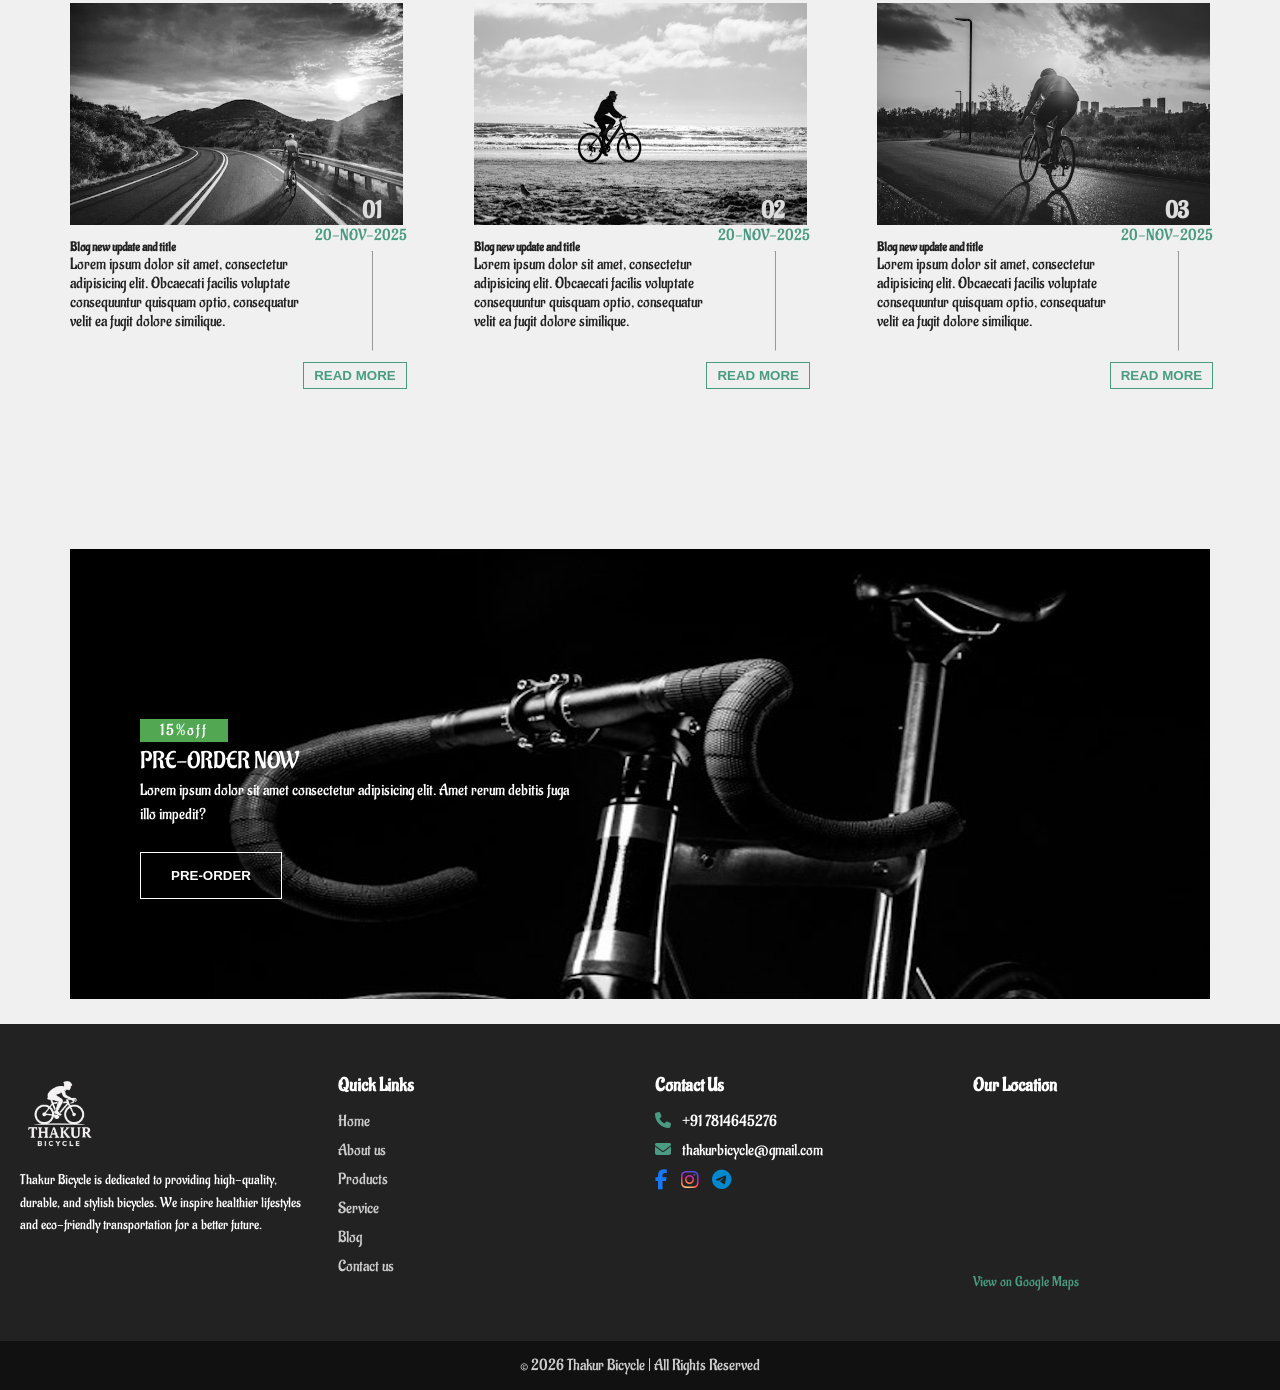
==== commit bbbd915b: "Update index.html" ====
--- a/index.html
+++ b/index.html
@@ -1,7 +1,7 @@
 <!DOCTYPE html>
 <html lang="en">
 
-<head img="images/logo one.png">
+<head img="/images/logo one.png">
   <meta charset="UTF-8">
   <meta name="viewport" content="width=device-width, initial-scale=1.0">
   <title>Thakurbycycle</title>
@@ -17,7 +17,7 @@
   <div class="container">
     <div class="navbar">
       <div class="nav-logo">
-        <img src="images/logo one.png" alt="Logo">
+        <img src="/images/logo one.png" alt="Logo">
       </div>
 
       <input type="checkbox" id="menu-toggle" class="menu-toggle">
@@ -49,7 +49,7 @@
   <section class="hero-section">
     <div class="container">
       <div class="banner">
-        <img src="images/hero image.jpg" alt="Hero Image">
+        <img src="/images/hero image.jpg" alt="Hero Image">
       </div>
     </div>
   </section>
@@ -59,7 +59,7 @@
     <div class="container">
       <div class="about">
         <div class="about-image">
-          <img src="images/about image.png" alt="">
+          <img src="/images/about image.png" alt="">
         </div>
         <div class="about-content">
           <h1>About us</h1>
@@ -116,19 +116,19 @@
       <div class="bikes">
         <p>OUR BIKES</p>
         <h1>EXPLORE YOUR RIDE</h1>
-        <div class="bikes-images">
+        <div class="bikes-/images">
           <div class="img-caption">
-            <img src="images/bikes 1.png" alt="">
+            <img src="/images/bikes 1.png" alt="">
             <h4>PLAYAMATE</h4>
           </div>
 
           <div class="img-caption">
-            <img src="images/bikes 2.png" alt="">
+            <img src="/images/bikes 2.png" alt="">
             <h4>ALLEYRIDER</h4>
           </div>
 
           <div class="img-caption">
-            <img src="images/bikes 3.png" alt="">
+            <img src="/images/bikes 3.png" alt="">
             <h4>SMOOTHROLLER</h4>
           </div>
         </div>
@@ -143,7 +143,7 @@
 
         <div class="detail-section1">
           <p>Playamate</p>
-          <img src="images/detail bike image.png" alt="">
+          <img src="/images/detail bike image.png" alt="">
         </div>
 
         <div class="detail-section2">
@@ -158,27 +158,27 @@
 
         <div class="bikefeature">
           <div class="feature">
-            <img src="images/Carbon Fibre Frame.png" alt="">
+            <img src="/images/Carbon Fibre Frame.png" alt="">
             <p>Carbon Fibre <br> Frame</p>
           </div>
           <div class="feature">
-            <img src="images/36V 10.4 AH Lithium Battery.png" alt="">
+            <img src="/images/36V 10.4 AH Lithium Battery.png" alt="">
             <p>36V 10.4 AH <br> Lithium Battery</p>
           </div>
           <div class="feature">
-            <img src="images/Brushless Motor.png" alt="">
+            <img src="/images/Brushless Motor.png" alt="">
             <p>Brushless <br> Motor</p>
           </div>
           <div class="feature">
-            <img src="images/Net Weight 19.0 KG.png" alt="">
+            <img src="/images/Net Weight 19.0 KG.png" alt="">
             <p>Net Weight <br> 19.0 KG</p>
           </div>
           <div class="feature">
-            <img src="images/Max Speed 25-40 KM-H.png" alt="">
+            <img src="/images/Max Speed 25-40 KM-H.png" alt="">
             <p>Max Speed <br> 25-40 KM/H</p>
           </div>
           <div class="feature">
-            <img src="images/Aluminium Alloy Rim.png" alt="">
+            <img src="/images/Aluminium Alloy Rim.png" alt="">
             <p>Aluminium Alloy <br> Rim</p>
           </div>
         </div>
@@ -220,7 +220,7 @@
     <div class="container">
       <div class="why-choose-us">
         <div class="img-contain">
-          <img src="images/why choose us.png" alt="">
+          <img src="/images/why choose us.png" alt="">
         </div>
 
         <div class="content">
@@ -254,7 +254,7 @@
         <div class="blog-image-container">
           <div class="blog-image">
             <div class="blog">
-              <img src="images/blog 1.png" alt="">
+              <img src="/images/blog 1.png" alt="">
               <div class="blog-content">
                 <h5>Blog new update and title</h5>
                 <p>Lorem ipsum dolor sit amet, consectetur adipisicing elit. Obcaecati facilis voluptate consequuntur
@@ -274,7 +274,7 @@
 
           <div class="blog-image">
             <div class="blog">
-              <img src="images/blog 2.png" alt="">
+              <img src="/images/blog 2.png" alt="">
               <div class="blog-content">
                 <h5>Blog new update and title</h5>
                 <p>Lorem ipsum dolor sit amet, consectetur adipisicing elit. Obcaecati facilis voluptate consequuntur
@@ -294,7 +294,7 @@
 
           <div class="blog-image">
             <div class="blog">
-              <img src="images/blog 3.png" alt="">
+              <img src="/images/blog 3.png" alt="">
               <div class="blog-content">
                 <h5>Blog new update and title</h5>
                 <p>Lorem ipsum dolor sit amet, consectetur adipisicing elit. Obcaecati facilis voluptate consequuntur
@@ -321,7 +321,7 @@
   <section class="pre-order-section">
     <div class="container">
       <div class="pre-order">
-        <img src="images/order banner.png" alt="">
+        <img src="/images/order banner.png" alt="">
         <div class="order-content">
           <p class="p-background">15%off</p>
           <h1>PRE-ORDER NOW</h1>
@@ -343,7 +343,7 @@
       <footer class="footer">
 
         <div class="footer-column footer-about">
-          <img src="images/main logo.png" alt="">
+          <img src="/images/main logo.png" alt="">
           <p>
             Thakur Bicycle is dedicated to providing high-quality, durable, and stylish bicycles.
             We inspire healthier lifestyles and eco-friendly transportation for a better future.
@@ -399,4 +399,4 @@
 
 </body>
 
-</html>+</html>
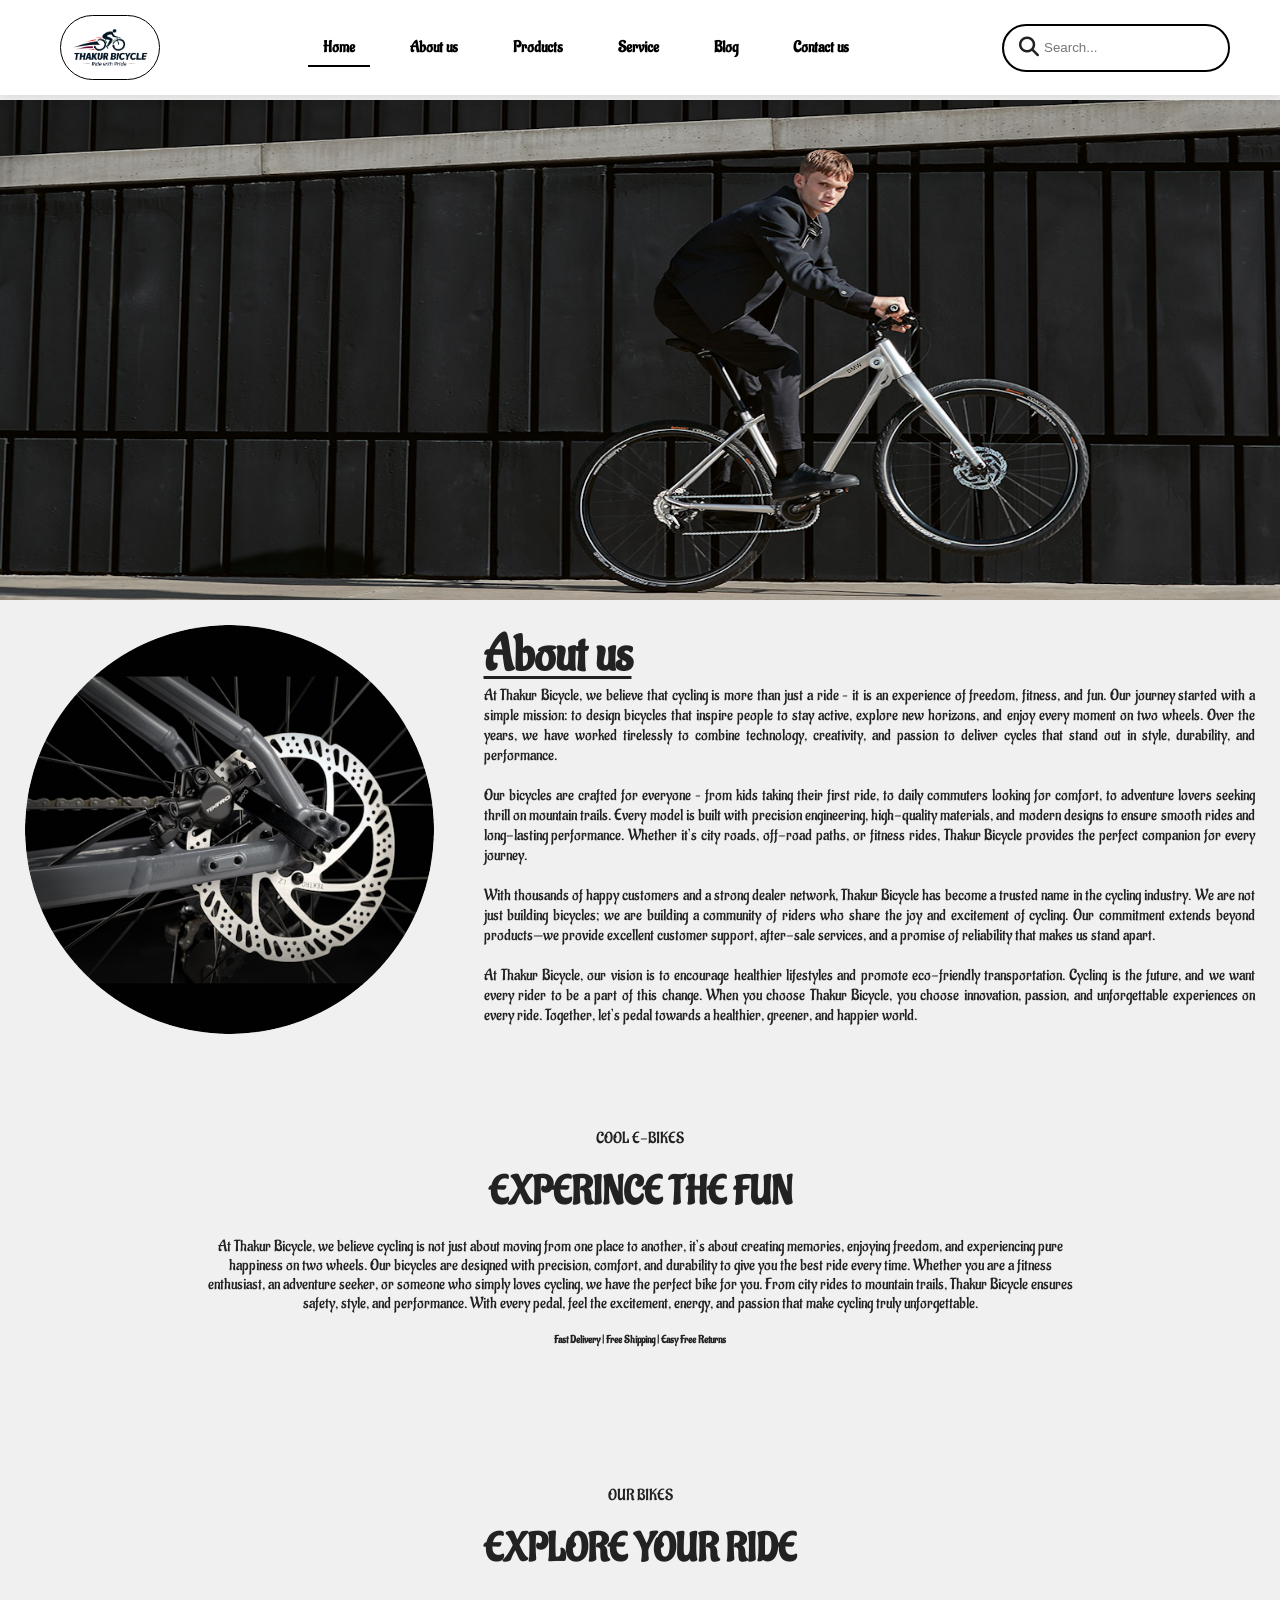
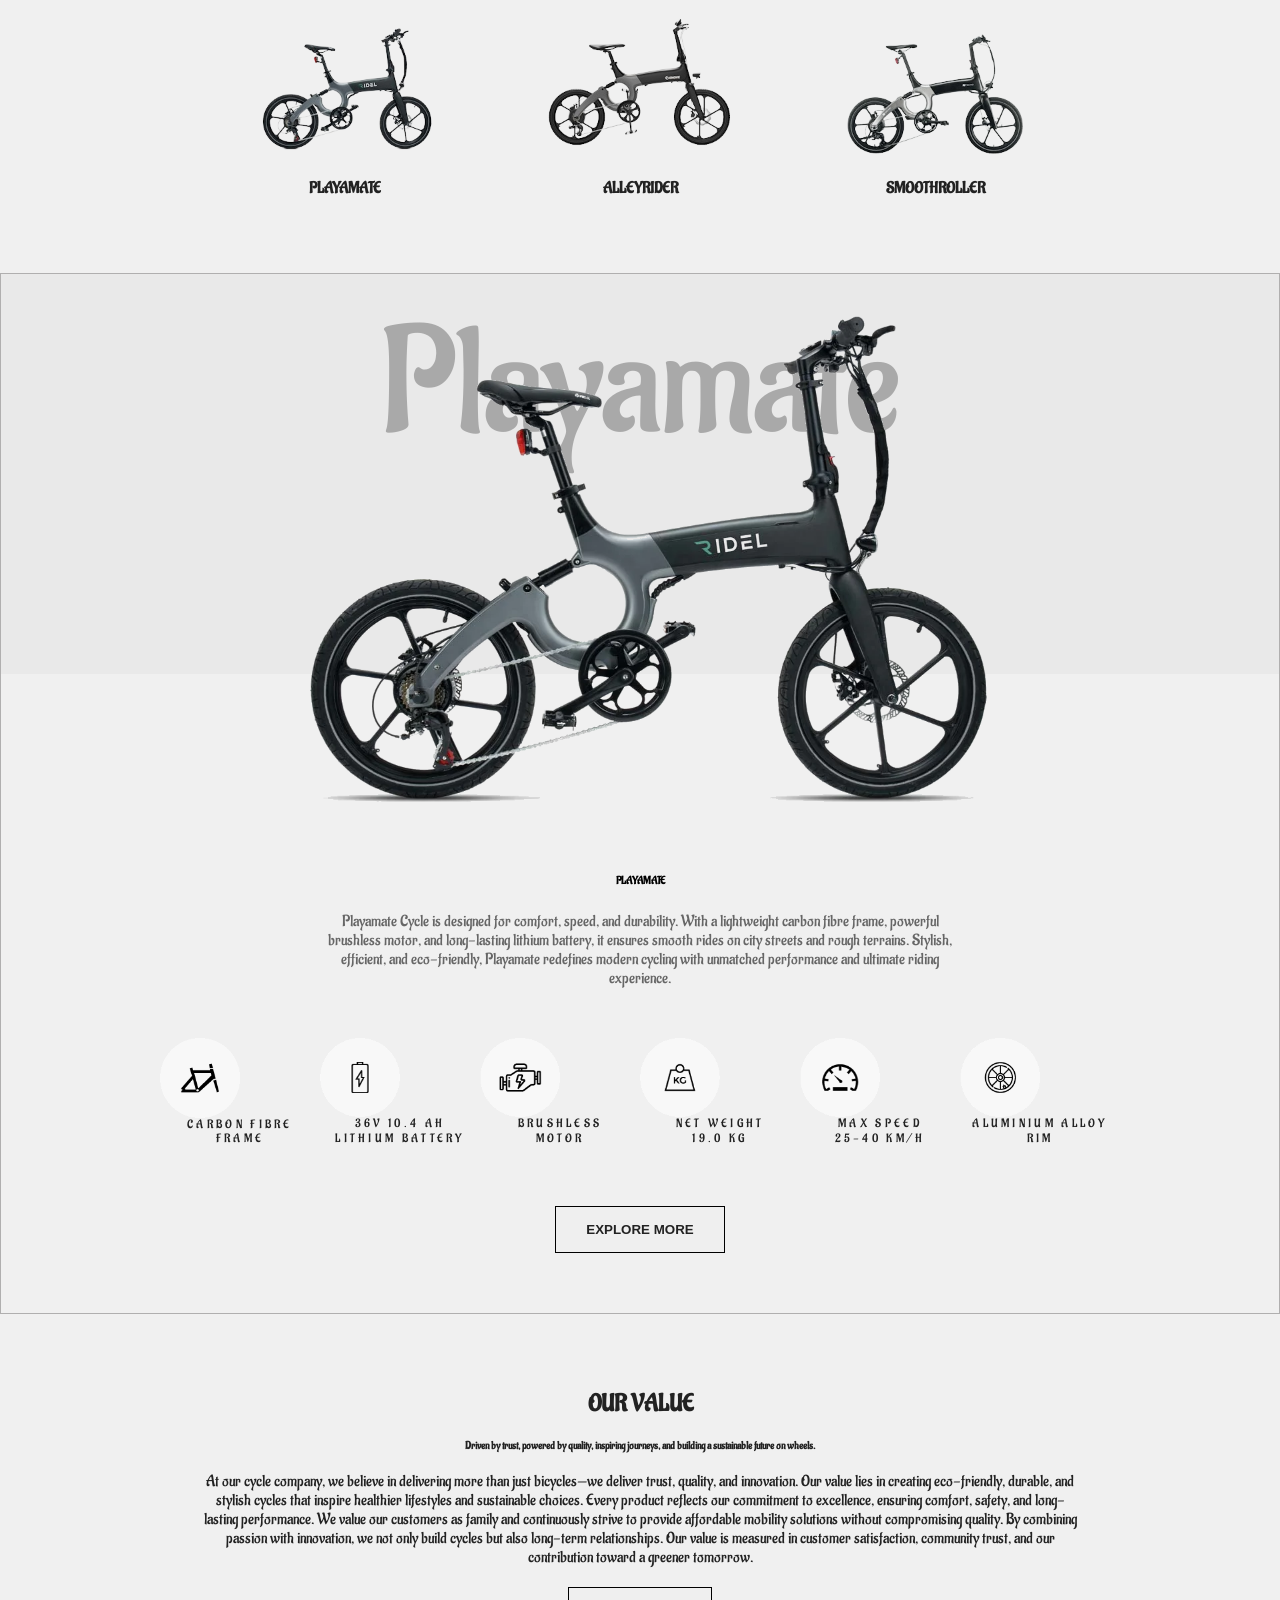
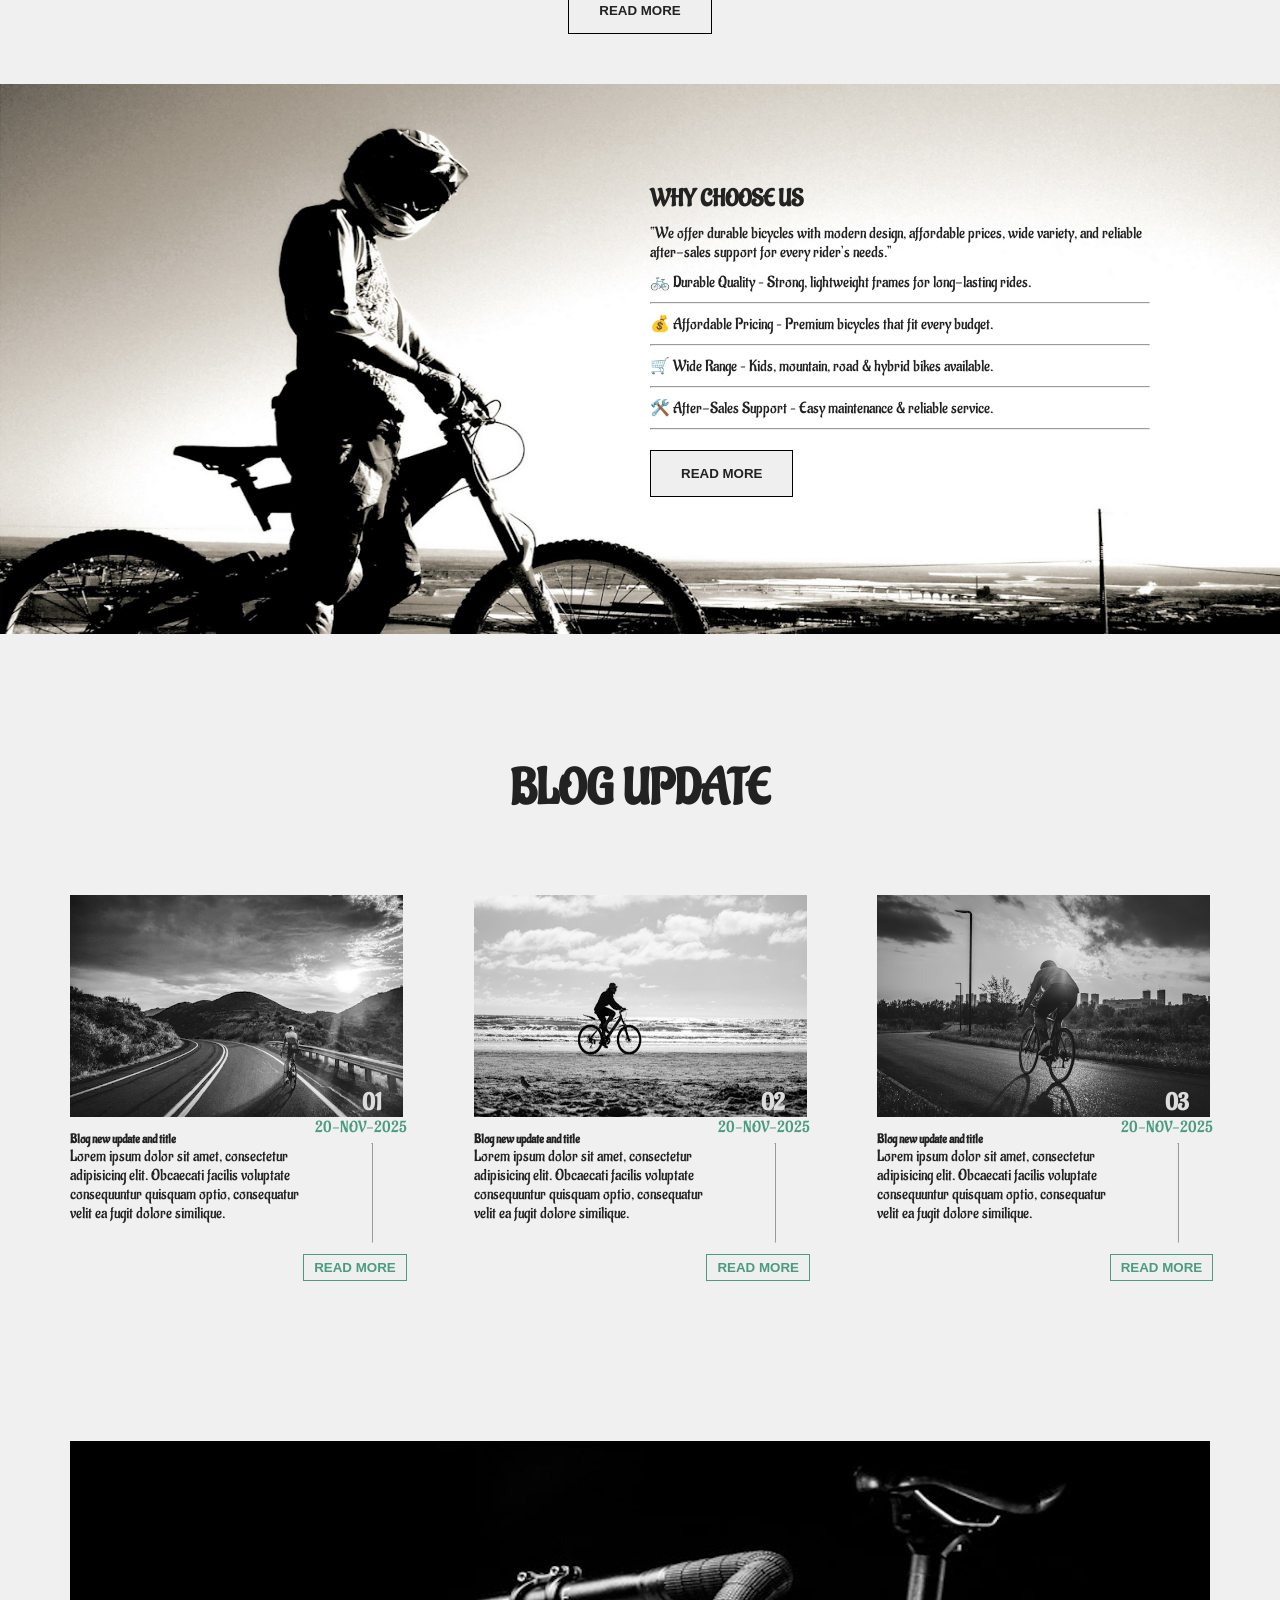
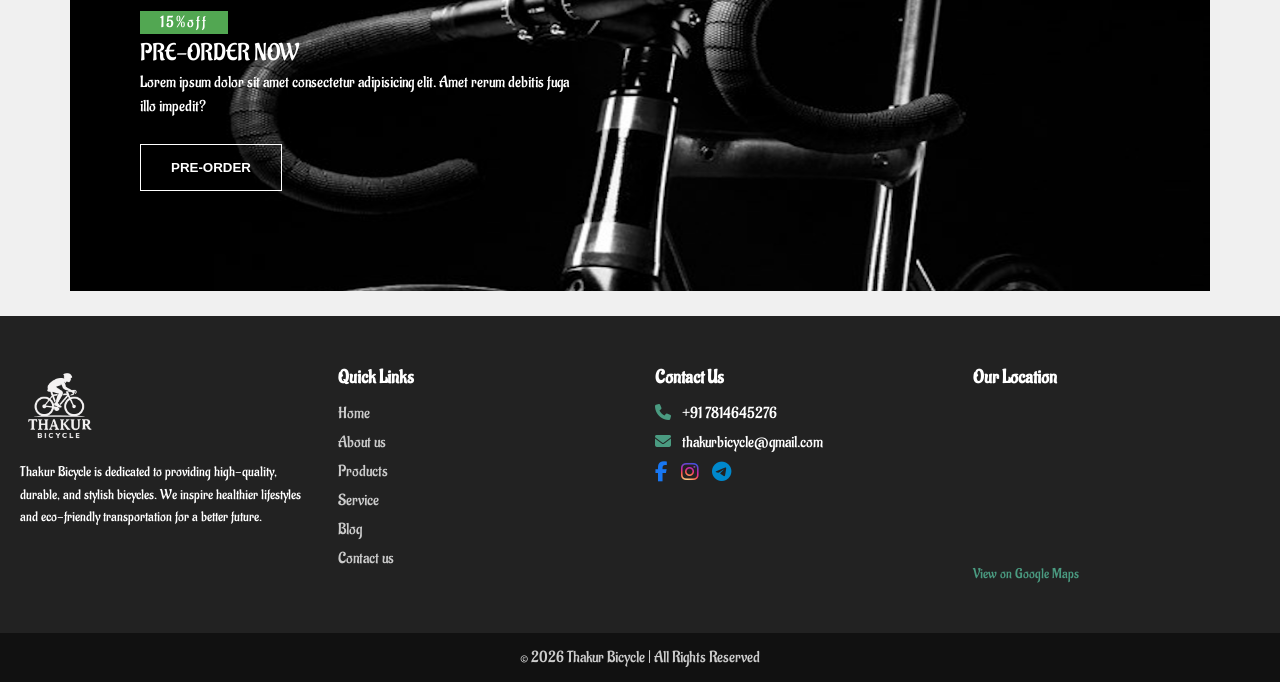
==== commit e5edcb1a: "Update index.html" ====
--- a/index.html
+++ b/index.html
@@ -1,7 +1,7 @@
 <!DOCTYPE html>
 <html lang="en">
 
-<head img="/images/logo one.png">
+<head img="images/logo one.png">
   <meta charset="UTF-8">
   <meta name="viewport" content="width=device-width, initial-scale=1.0">
   <title>Thakurbycycle</title>
@@ -17,7 +17,7 @@
   <div class="container">
     <div class="navbar">
       <div class="nav-logo">
-        <img src="/images/logo one.png" alt="Logo">
+        <img src="images/logo one.png" alt="Logo">
       </div>
 
       <input type="checkbox" id="menu-toggle" class="menu-toggle">
@@ -49,7 +49,7 @@
   <section class="hero-section">
     <div class="container">
       <div class="banner">
-        <img src="/images/hero image.jpg" alt="Hero Image">
+        <img src="images/hero image.jpg" alt="Hero Image">
       </div>
     </div>
   </section>
@@ -59,7 +59,7 @@
     <div class="container">
       <div class="about">
         <div class="about-image">
-          <img src="/images/about image.png" alt="">
+          <img src="images/about image.png" alt="">
         </div>
         <div class="about-content">
           <h1>About us</h1>
@@ -116,19 +116,19 @@
       <div class="bikes">
         <p>OUR BIKES</p>
         <h1>EXPLORE YOUR RIDE</h1>
-        <div class="bikes-/images">
+        <div class="bikes-images">
           <div class="img-caption">
-            <img src="/images/bikes 1.png" alt="">
+            <img src="images/bikes 1.png" alt="">
             <h4>PLAYAMATE</h4>
           </div>
 
           <div class="img-caption">
-            <img src="/images/bikes 2.png" alt="">
+            <img src="images/bikes 2.png" alt="">
             <h4>ALLEYRIDER</h4>
           </div>
 
           <div class="img-caption">
-            <img src="/images/bikes 3.png" alt="">
+            <img src="images/bikes 3.png" alt="">
             <h4>SMOOTHROLLER</h4>
           </div>
         </div>
@@ -143,7 +143,7 @@
 
         <div class="detail-section1">
           <p>Playamate</p>
-          <img src="/images/detail bike image.png" alt="">
+          <img src="images/detail bike image.png" alt="">
         </div>
 
         <div class="detail-section2">
@@ -158,27 +158,27 @@
 
         <div class="bikefeature">
           <div class="feature">
-            <img src="/images/Carbon Fibre Frame.png" alt="">
+            <img src="images/Carbon Fibre Frame.png" alt="">
             <p>Carbon Fibre <br> Frame</p>
           </div>
           <div class="feature">
-            <img src="/images/36V 10.4 AH Lithium Battery.png" alt="">
+            <img src="images/36V 10.4 AH Lithium Battery.png" alt="">
             <p>36V 10.4 AH <br> Lithium Battery</p>
           </div>
           <div class="feature">
-            <img src="/images/Brushless Motor.png" alt="">
+            <img src="images/Brushless Motor.png" alt="">
             <p>Brushless <br> Motor</p>
           </div>
           <div class="feature">
-            <img src="/images/Net Weight 19.0 KG.png" alt="">
+            <img src="images/Net Weight 19.0 KG.png" alt="">
             <p>Net Weight <br> 19.0 KG</p>
           </div>
           <div class="feature">
-            <img src="/images/Max Speed 25-40 KM-H.png" alt="">
+            <img src="images/Max Speed 25-40 KM-H.png" alt="">
             <p>Max Speed <br> 25-40 KM/H</p>
           </div>
           <div class="feature">
-            <img src="/images/Aluminium Alloy Rim.png" alt="">
+            <img src="images/Aluminium Alloy Rim.png" alt="">
             <p>Aluminium Alloy <br> Rim</p>
           </div>
         </div>
@@ -220,7 +220,7 @@
     <div class="container">
       <div class="why-choose-us">
         <div class="img-contain">
-          <img src="/images/why choose us.png" alt="">
+          <img src="images/why choose us.png" alt="">
         </div>
 
         <div class="content">
@@ -254,7 +254,7 @@
         <div class="blog-image-container">
           <div class="blog-image">
             <div class="blog">
-              <img src="/images/blog 1.png" alt="">
+              <img src="images/blog 1.png" alt="">
               <div class="blog-content">
                 <h5>Blog new update and title</h5>
                 <p>Lorem ipsum dolor sit amet, consectetur adipisicing elit. Obcaecati facilis voluptate consequuntur
@@ -274,7 +274,7 @@
 
           <div class="blog-image">
             <div class="blog">
-              <img src="/images/blog 2.png" alt="">
+              <img src="images/blog 2.png" alt="">
               <div class="blog-content">
                 <h5>Blog new update and title</h5>
                 <p>Lorem ipsum dolor sit amet, consectetur adipisicing elit. Obcaecati facilis voluptate consequuntur
@@ -294,7 +294,7 @@
 
           <div class="blog-image">
             <div class="blog">
-              <img src="/images/blog 3.png" alt="">
+              <img src="images/blog 3.png" alt="">
               <div class="blog-content">
                 <h5>Blog new update and title</h5>
                 <p>Lorem ipsum dolor sit amet, consectetur adipisicing elit. Obcaecati facilis voluptate consequuntur
@@ -321,7 +321,7 @@
   <section class="pre-order-section">
     <div class="container">
       <div class="pre-order">
-        <img src="/images/order banner.png" alt="">
+        <img src="images/order banner.png" alt="">
         <div class="order-content">
           <p class="p-background">15%off</p>
           <h1>PRE-ORDER NOW</h1>
@@ -343,7 +343,7 @@
       <footer class="footer">
 
         <div class="footer-column footer-about">
-          <img src="/images/main logo.png" alt="">
+          <img src="images/main logo.png" alt="">
           <p>
             Thakur Bicycle is dedicated to providing high-quality, durable, and stylish bicycles.
             We inspire healthier lifestyles and eco-friendly transportation for a better future.
